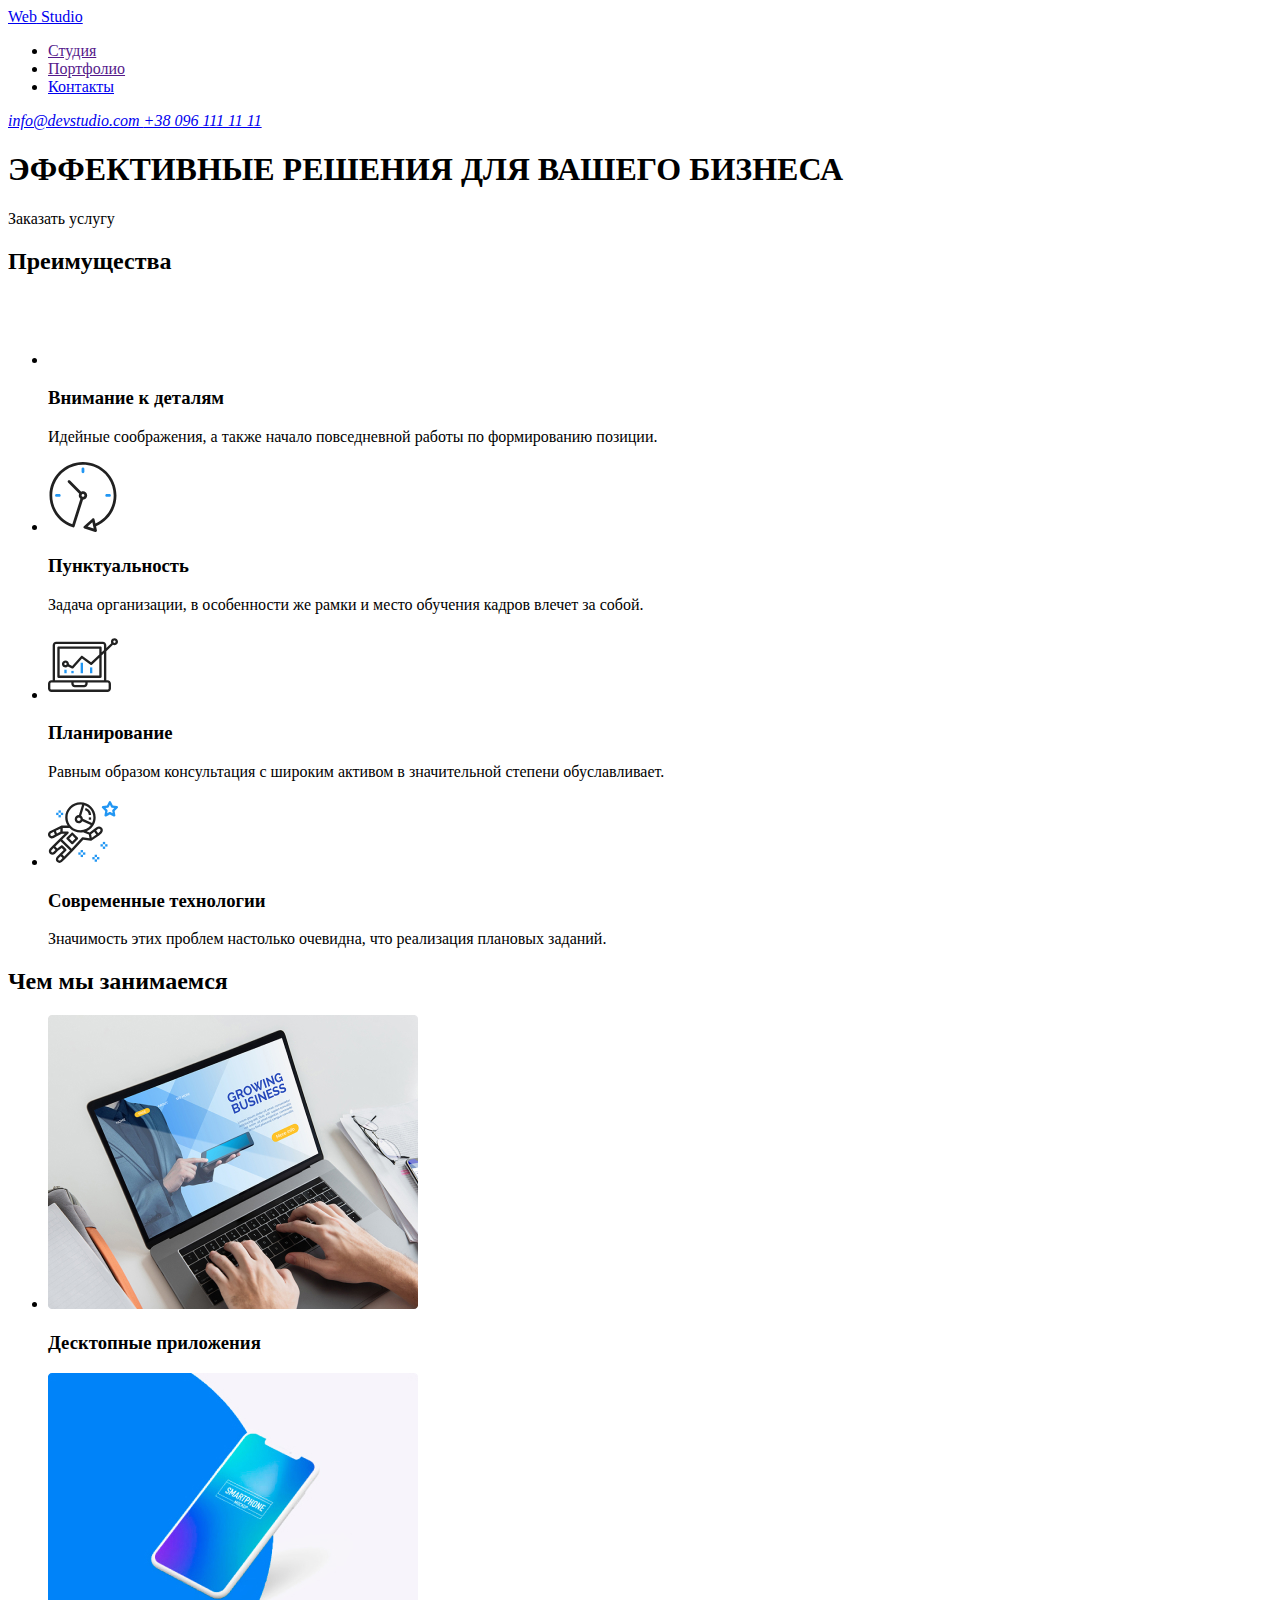
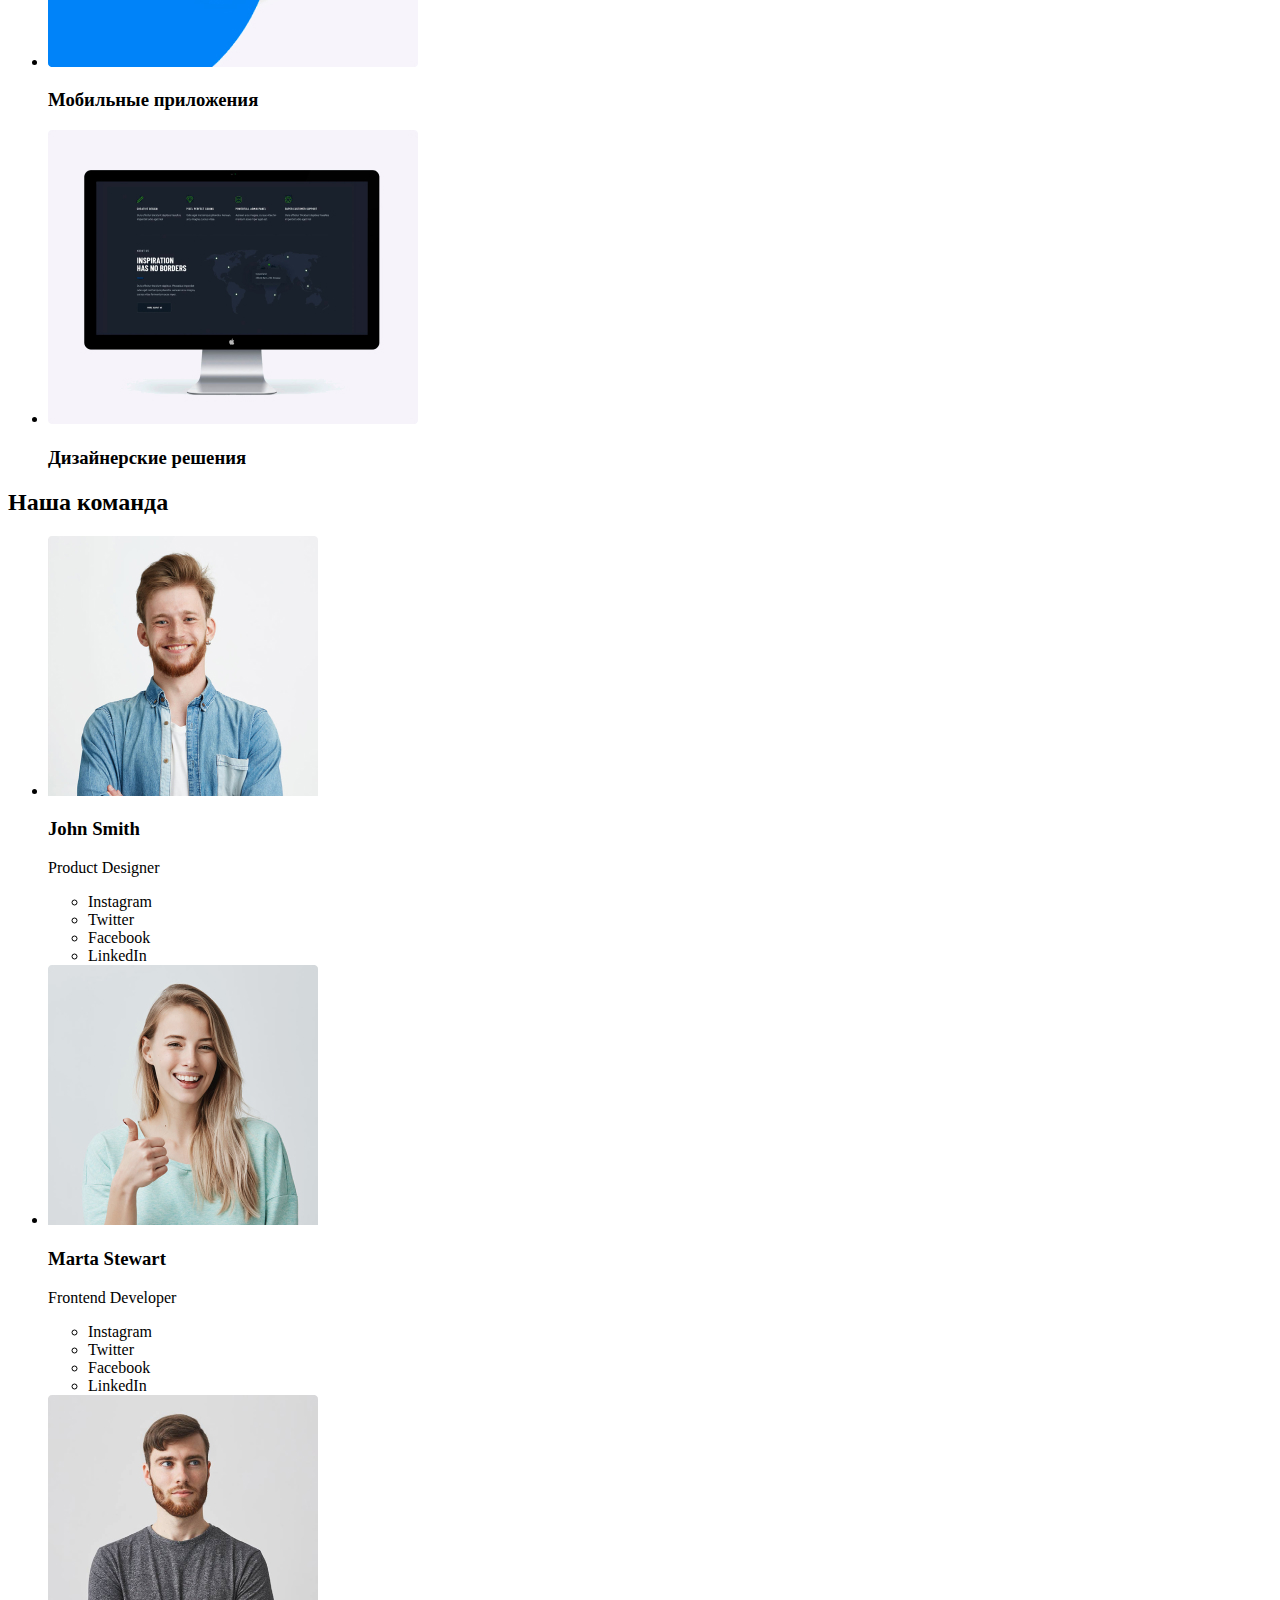
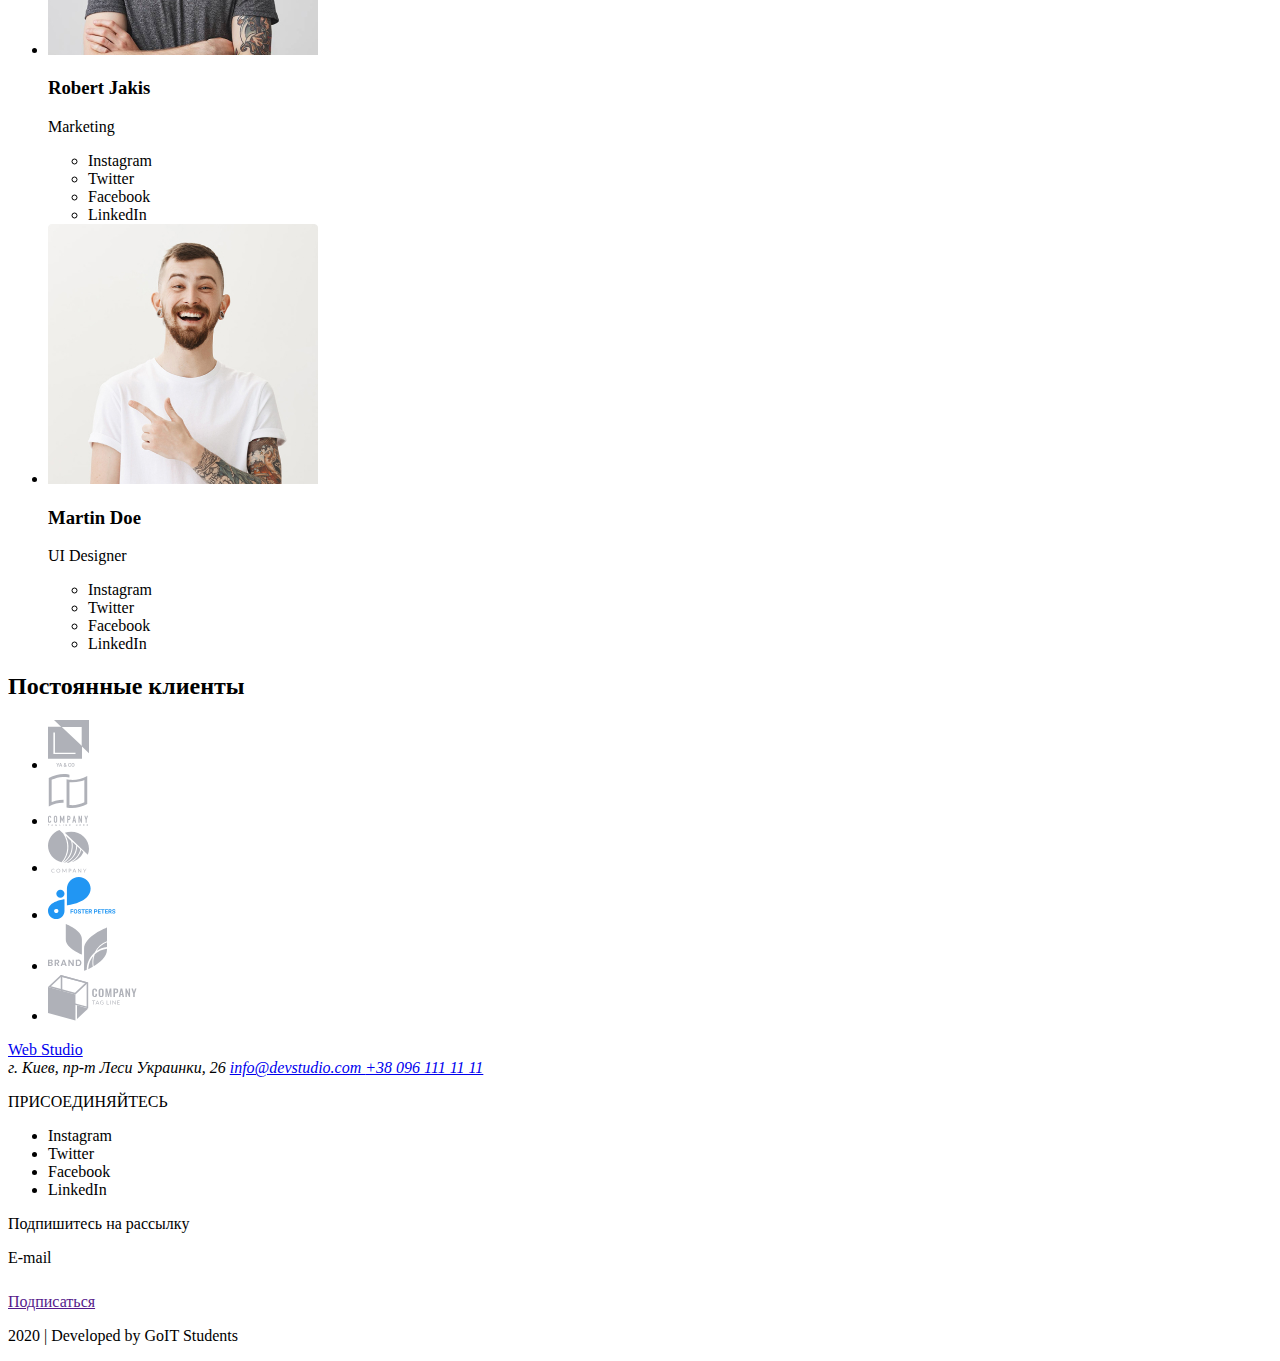
==== index.html @ 658be532 "Добавляет новый файл и main" ====
<!DOCTYPE html>
<html lang="ru">
  <head>
    <meta charset="UTF-8" />
    <meta name="viewport" content="width=device-width, initial-scale=1.0" />
    <title>Document</title>
  </head>
  <body>
    <!--Шапка сайта-->
    <header>
      <nav>
        <a href="./index.html"><span>Web</span> Studio </a>
        <ul>
          <li><a href="">Студия</a></li>
          <li><a href="">Портфолио</a></li>
          <li><a href="./portfolio.html">Контакты</a></li>
        </ul>
        <address>
          <a href="mailto:info@devstudio.com">info@devstudio.com </a>
          <a href="tel:+380961111111">+38 096 111 11 11 </a>
        </address>
      </nav>
    </header>
    <main>
       <!--Герой-->
    <section>
      <h1>ЭФФЕКТИВНЫЕ РЕШЕНИЯ ДЛЯ ВАШЕГО БИЗНЕСА</h1>
      <p>Заказать услугу</p>
    </section>
    <!--Преимущества-->
    <section>
      <!--Скрытый заголовок-->
      <h2>Преимущества</h2>
      <ul>
        <li>
          <img src="./images/antenna.svg" alt="Антенна" />
          <h3>Внимание к деталям</h3>
          <p>
            Идейные соображения, а также начало повседневной работы по
            формированию позиции.
          </p>
        </li>
        <li>
          <img src="./images/clock.svg" alt="Часы" />
          <h3>Пунктуальность</h3>
          <p>
            Задача организации, в особенности же рамки и место обучения кадров
            влечет за собой.
          </p>
        </li>
        <li>
          <img src="./images/diagram.svg" alt="Диаграмма" />
          <h3>Планирование</h3>
          <p>
            Равным образом консультация с широким активом в значительной степени
            обуславливает.
          </p>
        </li>
        <li>
          <img src="./images/astronaut.svg" alt="Астронавт" />
          <h3>Современные технологии</h3>
          <p>
            Значимость этих проблем настолько очевидна, что реализация плановых
            заданий.
          </p>
        </li>
      </ul>
    </section>
    <!--Чем мы занимаемся?-->
    <section>
      <h2>Чем мы занимаемся</h2>
      <ul>
        <li>
          <img src="./images/desktop.jpg" width="370" alt="Ноутбук" />
          <h3>Десктопные приложения</h3>
        </li>
        <li>
          <img src="./images/mobile.jpg" width="370" alt="Смартфон" />
          <h3>Мобильные приложения</h3>
        </li>
        <li>
          <img src="./images/design.jpg" width="370" alt="Дизайн" />
          <h3>Дизайнерские решения</h3>
        </li>
      </ul>
    </section>
    <!--Команда-->
    <section>
      <h2>Наша команда</h2>
      <ul>
        <li>
          <img src="./images/john.jpg" width="270" alt="Фото Джона Смитта" />
          <h3>John Smith</h3>
          <p>Product Designer</p>
          <ul>
            <li><a href="" aria-label="Ссылка на Facebook"></a>Instagram</li>
            <li><a href="" aria-label="Ссылка на Twitter"></a>Twitter</li>
            <li><a href="" aria-label="Ссылка на Facebook"></a>Facebook</li>
            <li><a href="" aria-label="Ссылка на LinkedIn"></a>LinkedIn</li>
          </ul>
        </li>
        <li>
          <img src="./images/marta.jpg" width="270" alt="Фото Марты Стюарт" />
          <h3>Marta Stewart</h3>
          <p>Frontend Developer</p>
          <ul>
            <li><a href="" aria-label="Ссылка на Facebook"></a>Instagram</li>
            <li><a href="" aria-label="Ссылка на Twitter"></a>Twitter</li>
            <li><a href="" aria-label="Ссылка на Facebook"></a>Facebook</li>
            <li><a href="" aria-label="Ссылка на LinkedIn"></a>LinkedIn</li>
          </ul>
        </li>
        <li>
          <img
            src="./images/robert.jpg"
            width="270"
            alt="Фото Роберта Джекиса"
          />
          <h3>Robert Jakis</h3>
          <p>Marketing</p>
          <ul>
            <li><a href="" aria-label="Ссылка на Facebook"></a>Instagram</li>
            <li><a href="" aria-label="Ссылка на Twitter"></a>Twitter</li>
            <li><a href="" aria-label="Ссылка на Facebook"></a>Facebook</li>
            <li><a href="" aria-label="Ссылка на LinkedIn"></a>LinkedIn</li>
          </ul>
        </li>
        <li>
          <img src="./images/martin.jpg" width="270" alt="Фото Мартина Доэ" />
          <h3>Martin Doe</h3>
          <p>UI Designer</p>
          <ul>
            <li><a href="" aria-label="Ссылка на Facebook"></a>Instagram</li>
            <li><a href="" aria-label="Ссылка на Twitter"></a>Twitter</li>
            <li><a href="" aria-label="Ссылка на Facebook"></a>Facebook</li>
            <li><a href="" aria-label="Ссылка на LinkedIn"></a>LinkedIn</li>
          </ul>
        </li>
      </ul>
    </section>
    <!--Клиенты-->
    <section>
      <h2>Постоянные клиенты</h2>
      <ul>
        <li>
          <a href=""><img src="./images/logo-1.svg" alt="Лого-1" /></a>
        </li>
        <li>
          <a href=""><img src="./images/logo-2.svg" alt="Лого-2" /></a>
        </li>
        <li>
          <a href=""><img src="./images/logo-3.svg" alt="Лого-3" /></a>
        </li>
        <li>
          <a href=""><img src="./images/logo-4.svg" alt="Лого-4" /></a>
        </li>
        <li>
          <a href=""><img src="./images/logo-5.svg" alt="Лого-5" /></a>
        </li>
        <li>
          <a href=""><img src="./images/logo-6.svg" alt="Лого-6" /></a>
        </li>
      </ul>
    </section>
    </main>
    <!--Подвал-->
    <footer>
      <!--Адресс-->
      <div>
        <a href="./index.html"><span>Web</span> Studio </a>
        <address>
          г. Киев, пр-т Леси Украинки, 26
          <a href="mailto:info@devstudio.com">info@devstudio.com </a>
          <a href="tel:+380961111111">+38 096 111 11 11 </a>
        </address>
      </div>
      <!--Список ссылок-->
      <div>
        <p>ПРИСОЕДИНЯЙТЕСЬ</p>
        <ul>
          <li><a href="" aria-label="Ссылка на Facebook"></a>Instagram</li>
          <li><a href="" aria-label="Ссылка на Twitter"></a>Twitter</li>
          <li><a href="" aria-label="Ссылка на Facebook"></a>Facebook</li>
          <li><a href="" aria-label="Ссылка на LinkedIn"></a>LinkedIn</li>
        </ul>
      </div>
      <!--Подписка-->
      <div>
        <p>Подпишитесь на рассылку</p>
        <p>E-mail</p>
        <a href=""
          >Подписаться<img src="./images/icon-send.svg" alt="Иконка"
        /></a>
      </div>
      <p>2020 | Developed by GoIT Students</p>
    </footer>
  </body>
</html>
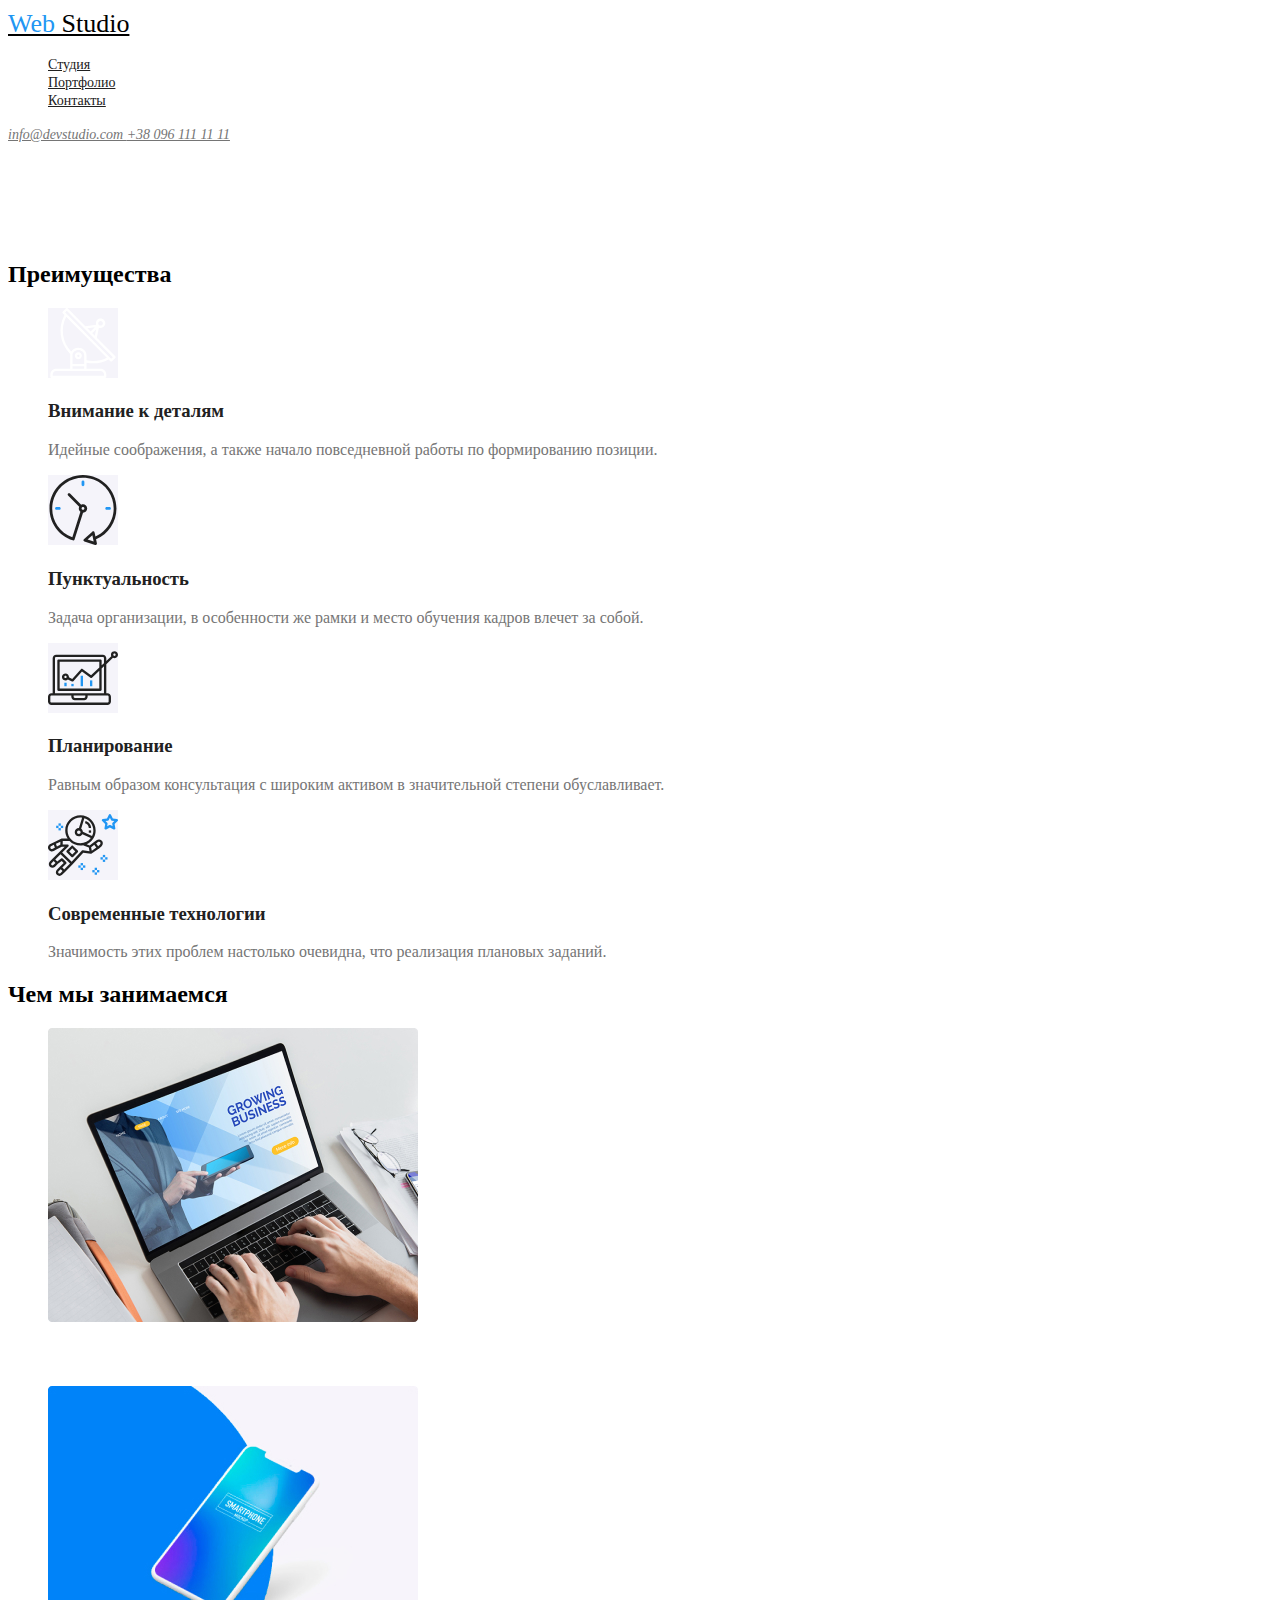
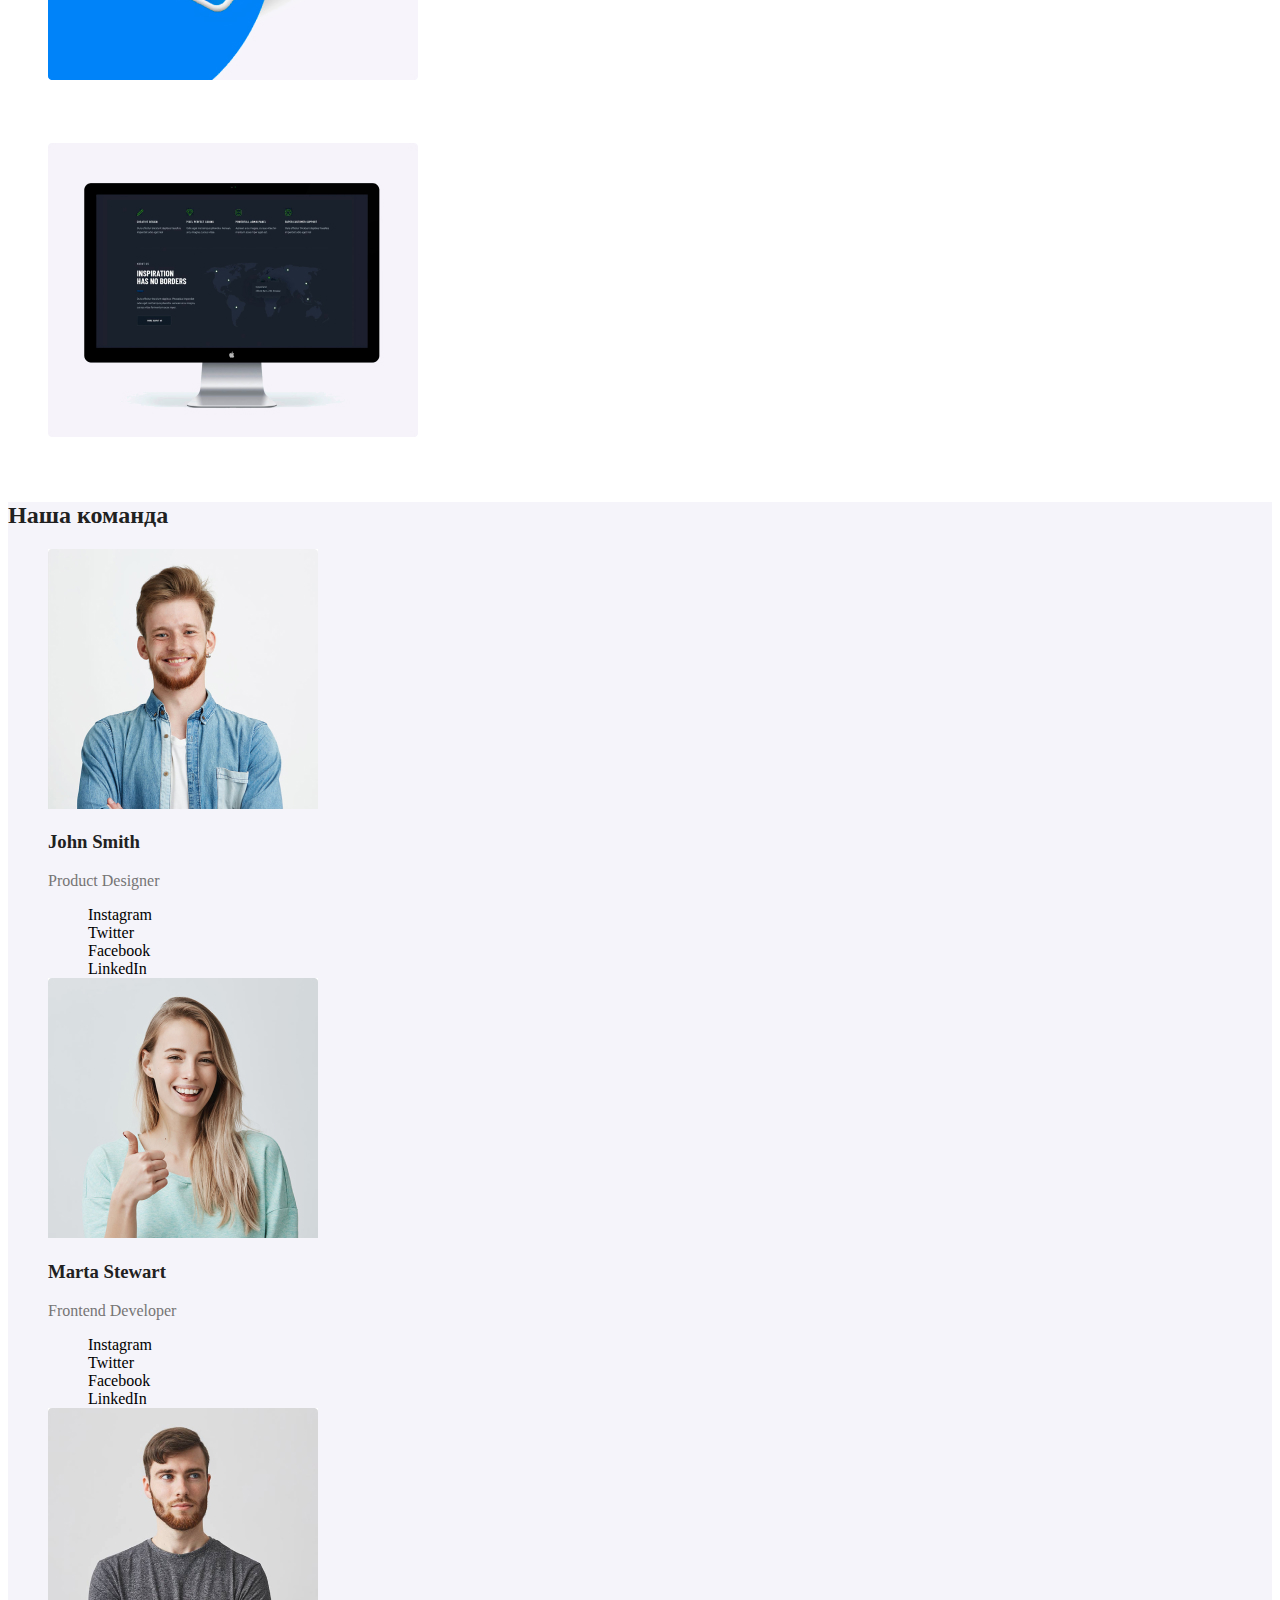
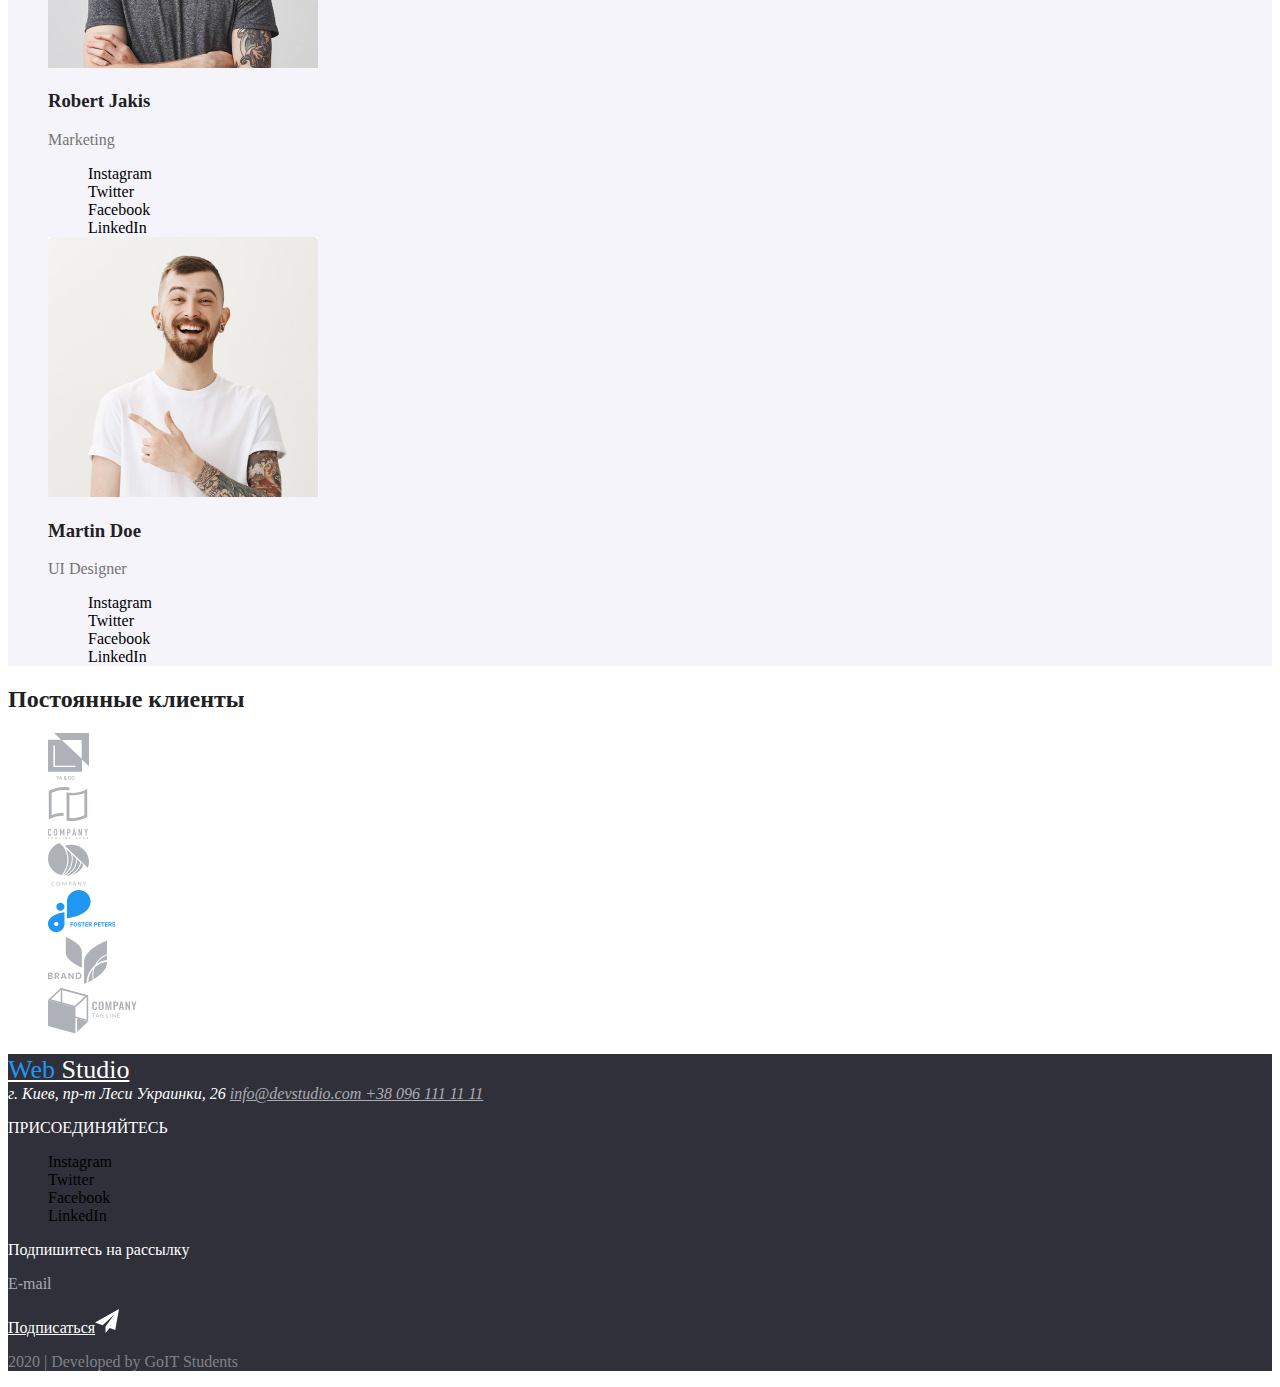
==== commit ff67ceea: "Добавляет оформление цвета на index.html" ====
--- a/index.html
+++ b/index.html
@@ -3,196 +3,247 @@
   <head>
     <meta charset="UTF-8" />
     <meta name="viewport" content="width=device-width, initial-scale=1.0" />
-    <title>Document</title>
+    <title>Web Studio</title>
+    <link rel="stylesheet" href="./css/styles.css" />
   </head>
   <body>
     <!--Шапка сайта-->
     <header>
-      <nav>
-        <a href="./index.html"><span>Web</span> Studio </a>
-        <ul>
+      <nav class="nav">
+        <a class="logo" href="./index.html"><span>Web</span> Studio </a>
+        <ul class="nav-list link">
           <li><a href="">Студия</a></li>
-          <li><a href="">Портфолио</a></li>
-          <li><a href="./portfolio.html">Контакты</a></li>
-        </ul>
-        <address>
+          <li><a href="./portfolio.html">Портфолио</a></li>
+          <li><a href="">Контакты</a></li>
+        </ul>
+        <address class="nav-adr link">
           <a href="mailto:info@devstudio.com">info@devstudio.com </a>
           <a href="tel:+380961111111">+38 096 111 11 11 </a>
         </address>
       </nav>
     </header>
     <main>
-       <!--Герой-->
-    <section>
-      <h1>ЭФФЕКТИВНЫЕ РЕШЕНИЯ ДЛЯ ВАШЕГО БИЗНЕСА</h1>
-      <p>Заказать услугу</p>
-    </section>
-    <!--Преимущества-->
-    <section>
-      <!--Скрытый заголовок-->
-      <h2>Преимущества</h2>
-      <ul>
-        <li>
-          <img src="./images/antenna.svg" alt="Антенна" />
-          <h3>Внимание к деталям</h3>
-          <p>
-            Идейные соображения, а также начало повседневной работы по
-            формированию позиции.
-          </p>
-        </li>
-        <li>
-          <img src="./images/clock.svg" alt="Часы" />
-          <h3>Пунктуальность</h3>
-          <p>
-            Задача организации, в особенности же рамки и место обучения кадров
-            влечет за собой.
-          </p>
-        </li>
-        <li>
-          <img src="./images/diagram.svg" alt="Диаграмма" />
-          <h3>Планирование</h3>
-          <p>
-            Равным образом консультация с широким активом в значительной степени
-            обуславливает.
-          </p>
-        </li>
-        <li>
-          <img src="./images/astronaut.svg" alt="Астронавт" />
-          <h3>Современные технологии</h3>
-          <p>
-            Значимость этих проблем настолько очевидна, что реализация плановых
-            заданий.
-          </p>
-        </li>
-      </ul>
-    </section>
-    <!--Чем мы занимаемся?-->
-    <section>
-      <h2>Чем мы занимаемся</h2>
-      <ul>
-        <li>
-          <img src="./images/desktop.jpg" width="370" alt="Ноутбук" />
-          <h3>Десктопные приложения</h3>
-        </li>
-        <li>
-          <img src="./images/mobile.jpg" width="370" alt="Смартфон" />
-          <h3>Мобильные приложения</h3>
-        </li>
-        <li>
-          <img src="./images/design.jpg" width="370" alt="Дизайн" />
-          <h3>Дизайнерские решения</h3>
-        </li>
-      </ul>
-    </section>
-    <!--Команда-->
-    <section>
-      <h2>Наша команда</h2>
-      <ul>
-        <li>
-          <img src="./images/john.jpg" width="270" alt="Фото Джона Смитта" />
-          <h3>John Smith</h3>
-          <p>Product Designer</p>
-          <ul>
-            <li><a href="" aria-label="Ссылка на Facebook"></a>Instagram</li>
-            <li><a href="" aria-label="Ссылка на Twitter"></a>Twitter</li>
-            <li><a href="" aria-label="Ссылка на Facebook"></a>Facebook</li>
-            <li><a href="" aria-label="Ссылка на LinkedIn"></a>LinkedIn</li>
-          </ul>
-        </li>
-        <li>
-          <img src="./images/marta.jpg" width="270" alt="Фото Марты Стюарт" />
-          <h3>Marta Stewart</h3>
-          <p>Frontend Developer</p>
-          <ul>
-            <li><a href="" aria-label="Ссылка на Facebook"></a>Instagram</li>
-            <li><a href="" aria-label="Ссылка на Twitter"></a>Twitter</li>
-            <li><a href="" aria-label="Ссылка на Facebook"></a>Facebook</li>
-            <li><a href="" aria-label="Ссылка на LinkedIn"></a>LinkedIn</li>
-          </ul>
-        </li>
-        <li>
-          <img
-            src="./images/robert.jpg"
-            width="270"
-            alt="Фото Роберта Джекиса"
-          />
-          <h3>Robert Jakis</h3>
-          <p>Marketing</p>
-          <ul>
-            <li><a href="" aria-label="Ссылка на Facebook"></a>Instagram</li>
-            <li><a href="" aria-label="Ссылка на Twitter"></a>Twitter</li>
-            <li><a href="" aria-label="Ссылка на Facebook"></a>Facebook</li>
-            <li><a href="" aria-label="Ссылка на LinkedIn"></a>LinkedIn</li>
-          </ul>
-        </li>
-        <li>
-          <img src="./images/martin.jpg" width="270" alt="Фото Мартина Доэ" />
-          <h3>Martin Doe</h3>
-          <p>UI Designer</p>
-          <ul>
-            <li><a href="" aria-label="Ссылка на Facebook"></a>Instagram</li>
-            <li><a href="" aria-label="Ссылка на Twitter"></a>Twitter</li>
-            <li><a href="" aria-label="Ссылка на Facebook"></a>Facebook</li>
-            <li><a href="" aria-label="Ссылка на LinkedIn"></a>LinkedIn</li>
-          </ul>
-        </li>
-      </ul>
-    </section>
-    <!--Клиенты-->
-    <section>
-      <h2>Постоянные клиенты</h2>
-      <ul>
-        <li>
-          <a href=""><img src="./images/logo-1.svg" alt="Лого-1" /></a>
-        </li>
-        <li>
-          <a href=""><img src="./images/logo-2.svg" alt="Лого-2" /></a>
-        </li>
-        <li>
-          <a href=""><img src="./images/logo-3.svg" alt="Лого-3" /></a>
-        </li>
-        <li>
-          <a href=""><img src="./images/logo-4.svg" alt="Лого-4" /></a>
-        </li>
-        <li>
-          <a href=""><img src="./images/logo-5.svg" alt="Лого-5" /></a>
-        </li>
-        <li>
-          <a href=""><img src="./images/logo-6.svg" alt="Лого-6" /></a>
-        </li>
-      </ul>
-    </section>
+      <!--Герой-->
+      <section class="hero">
+        <h1>ЭФФЕКТИВНЫЕ РЕШЕНИЯ ДЛЯ ВАШЕГО БИЗНЕСА</h1>
+        <p>Заказать услугу</p>
+      </section>
+      <!--Преимущества-->
+      <section class="section">
+        <!--Скрытый заголовок-->
+        <h2 class="section-name-off">Преимущества</h2>
+        <ul class="section-list">
+          <li>
+            <img class="section-img" src="./images/antenna.svg" alt="Антенна" />
+            <h3 class="section-title">Внимание к деталям</h3>
+            <p class="section-text">
+              Идейные соображения, а также начало повседневной работы по
+              формированию позиции.
+            </p>
+          </li>
+          <li>
+            <img class="section-img" src="./images/clock.svg" alt="Часы" />
+            <h3 class="section-title">Пунктуальность</h3>
+            <p class="section-text">
+              Задача организации, в особенности же рамки и место обучения кадров
+              влечет за собой.
+            </p>
+          </li>
+          <li>
+            <img
+              class="section-img"
+              src="./images/diagram.svg"
+              alt="Диаграмма"
+            />
+            <h3 class="section-title">Планирование</h3>
+            <p class="section-text">
+              Равным образом консультация с широким активом в значительной
+              степени обуславливает.
+            </p>
+          </li>
+          <li>
+            <img
+              class="section-img"
+              src="./images/astronaut.svg"
+              alt="Астронавт"
+            />
+            <h3 class="section-title">Современные технологии</h3>
+            <p class="section-text">
+              Значимость этих проблем настолько очевидна, что реализация
+              плановых заданий.
+            </p>
+          </li>
+        </ul>
+      </section>
+      <!--Чем мы занимаемся?-->
+      <section>
+        <h2>Чем мы занимаемся</h2>
+        <ul>
+          <li>
+            <img src="./images/desktop.jpg" width="370" alt="Ноутбук" />
+            <h3 class="white-title">Десктопные приложения</h3>
+          </li>
+          <li>
+            <img src="./images/mobile.jpg" width="370" alt="Смартфон" />
+            <h3 class="white-title">Мобильные приложения</h3>
+          </li>
+          <li>
+            <img src="./images/design.jpg" width="370" alt="Дизайн" />
+            <h3 class="white-title">Дизайнерские решения</h3>
+          </li>
+        </ul>
+      </section>
+      <!--Команда-->
+      <section class="team">
+        <h2 class="section-title">Наша команда</h2>
+        <ul>
+          <li>
+            <img src="./images/john.jpg" width="270" alt="Фото Джона Смитта" />
+            <h3 class="section-title">John Smith</h3>
+            <p class="section-text">Product Designer</p>
+            <ul class="social-links">
+              <li class="soc-link">
+                <a href="" aria-label="Ссылка на Facebook"></a>Instagram
+              </li>
+              <li class="soc-link">
+                <a href="" aria-label="Ссылка на Twitter"></a>Twitter
+              </li>
+              <li class="soc-link">
+                <a href="" aria-label="Ссылка на Facebook"></a>Facebook
+              </li>
+              <li class="soc-link">
+                <a href="" aria-label="Ссылка на LinkedIn"></a>LinkedIn
+              </li>
+            </ul>
+          </li>
+          <li>
+            <img src="./images/marta.jpg" width="270" alt="Фото Марты Стюарт" />
+            <h3 class="section-title">Marta Stewart</h3>
+            <p class="section-text">Frontend Developer</p>
+            <ul class="social-links">
+              <li class="soc-link">
+                <a href="" aria-label="Ссылка на Facebook"></a>Instagram
+              </li>
+              <li class="soc-link">
+                <a href="" aria-label="Ссылка на Twitter"></a>Twitter
+              </li>
+              <li class="soc-link">
+                <a href="" aria-label="Ссылка на Facebook"></a>Facebook
+              </li>
+              <li class="soc-link">
+                <a href="" aria-label="Ссылка на LinkedIn"></a>LinkedIn
+              </li>
+            </ul>
+          </li>
+          <li>
+            <img
+              src="./images/robert.jpg"
+              width="270"
+              alt="Фото Роберта Джекиса"
+            />
+            <h3 class="section-title">Robert Jakis</h3>
+            <p class="section-text">Marketing</p>
+            <ul class="social-links">
+              <li class="soc-link">
+                <a href="" aria-label="Ссылка на Facebook"></a>Instagram
+              </li>
+              <li class="soc-link">
+                <a href="" aria-label="Ссылка на Twitter"></a>Twitter
+              </li>
+              <li class="soc-link">
+                <a href="" aria-label="Ссылка на Facebook"></a>Facebook
+              </li>
+              <li class="soc-link">
+                <a href="" aria-label="Ссылка на LinkedIn"></a>LinkedIn
+              </li>
+            </ul>
+          </li>
+          <li>
+            <img src="./images/martin.jpg" width="270" alt="Фото Мартина Доэ" />
+            <h3 class="section-title">Martin Doe</h3>
+            <p class="section-text">UI Designer</p>
+            <ul class="social-links">
+              <li class="soc-link">
+                <a href="" aria-label="Ссылка на Facebook"></a>Instagram
+              </li>
+              <li class="soc-link">
+                <a href="" aria-label="Ссылка на Twitter"></a>Twitter
+              </li>
+              <li class="soc-link">
+                <a href="" aria-label="Ссылка на Facebook"></a>Facebook
+              </li>
+              <li class="soc-link">
+                <a href="" aria-label="Ссылка на LinkedIn"></a>LinkedIn
+              </li>
+            </ul>
+          </li>
+        </ul>
+      </section>
+      <!--Клиенты-->
+      <section class="clients">
+        <h2 class="section-title">Постоянные клиенты</h2>
+        <ul class="clients-list">
+          <li>
+            <a href=""><img src="./images/logo-1.svg" alt="Лого-1" /></a>
+          </li>
+          <li>
+            <a href=""><img src="./images/logo-2.svg" alt="Лого-2" /></a>
+          </li>
+          <li>
+            <a href=""><img src="./images/logo-3.svg" alt="Лого-3" /></a>
+          </li>
+          <li>
+            <a href=""><img src="./images/logo-4.svg" alt="Лого-4" /></a>
+          </li>
+          <li>
+            <a href=""><img src="./images/logo-5.svg" alt="Лого-5" /></a>
+          </li>
+          <li>
+            <a href=""><img src="./images/logo-6.svg" alt="Лого-6" /></a>
+          </li>
+        </ul>
+      </section>
     </main>
     <!--Подвал-->
-    <footer>
+    <footer class="footer">
       <!--Адресс-->
       <div>
-        <a href="./index.html"><span>Web</span> Studio </a>
-        <address>
+        <a class="footer logo" href="./index.html"><span>Web</span> Studio </a>
+        <address class="address">
           г. Киев, пр-т Леси Украинки, 26
-          <a href="mailto:info@devstudio.com">info@devstudio.com </a>
-          <a href="tel:+380961111111">+38 096 111 11 11 </a>
+          <a class="adr-link" href="mailto:info@devstudio.com"
+            >info@devstudio.com
+          </a>
+          <a class="adr-link" href="tel:+380961111111">+38 096 111 11 11 </a>
         </address>
       </div>
       <!--Список ссылок-->
       <div>
-        <p>ПРИСОЕДИНЯЙТЕСЬ</p>
-        <ul>
-          <li><a href="" aria-label="Ссылка на Facebook"></a>Instagram</li>
-          <li><a href="" aria-label="Ссылка на Twitter"></a>Twitter</li>
-          <li><a href="" aria-label="Ссылка на Facebook"></a>Facebook</li>
-          <li><a href="" aria-label="Ссылка на LinkedIn"></a>LinkedIn</li>
+        <p class="white-title">ПРИСОЕДИНЯЙТЕСЬ</p>
+        <ul class="social-links">
+          <li class="soc-link">
+            <a href="" aria-label="Ссылка на Facebook"></a>Instagram
+          </li>
+          <li class="soc-link">
+            <a href="" aria-label="Ссылка на Twitter"></a>Twitter
+          </li>
+          <li class="soc-link">
+            <a href="" aria-label="Ссылка на Facebook"></a>Facebook
+          </li>
+          <li class="soc-link">
+            <a href="" aria-label="Ссылка на LinkedIn"></a>LinkedIn
+          </li>
         </ul>
       </div>
       <!--Подписка-->
       <div>
-        <p>Подпишитесь на рассылку</p>
-        <p>E-mail</p>
-        <a href=""
+        <p class="white-title">Подпишитесь на рассылку</p>
+        <p class="adr-link">E-mail</p>
+        <a class="white-title" href=""
           >Подписаться<img src="./images/icon-send.svg" alt="Иконка"
         /></a>
       </div>
-      <p>2020 | Developed by GoIT Students</p>
+      <p class="copy">2020 | Developed by GoIT Students</p>
     </footer>
   </body>
 </html>
--- a/css/styles.css
+++ b/css/styles.css
@@ -0,0 +1,72 @@
+/* цвет заголовков  #212121 */
+/* основной цвет текста #757575 */
+/* акцент #2196f3 */
+/* цвет фона #e5e5e5 */
+/* фон преимуществ и команды #f5f4fa */
+/* фон футера #2f303a */
+/* wdtn клиентских лого-иконок #AFB1B8 */
+
+ul {
+  list-style: none;
+}
+
+.logo {
+  font-size: 26px;
+  line-height: 31px;
+  color: #000000;
+}
+.logo span {
+  color: #2196f3;
+}
+
+.link a {
+  font-size: 14px;
+  line-height: 16px;
+  color: #212121;
+}
+
+.section-img,
+.team {
+  background-color: #f5f4fa;
+}
+
+.link a:hover,
+.link a:focus,
+.adr-link:focus,
+.section-item:hover,
+.section-item:focus,
+.soc-link:hover,
+.soc-link:focus,
+.clients a:hover,
+.clients a:focus {
+  color: #2196f3;
+}
+
+.nav-adr a,
+.section-text {
+  color: #757575;
+}
+
+.nav,
+.hero,
+.white-title,
+.address,
+.footer .logo {
+  color: #ffffff;
+}
+
+.section-title {
+  color: #212121;
+}
+
+.adr-link {
+  color: rgba(255, 255, 255, 0.6);
+}
+
+.footer {
+  background-color: #2f303a;
+}
+
+.copy {
+  color: rgba(255, 255, 255, 0.4);
+}
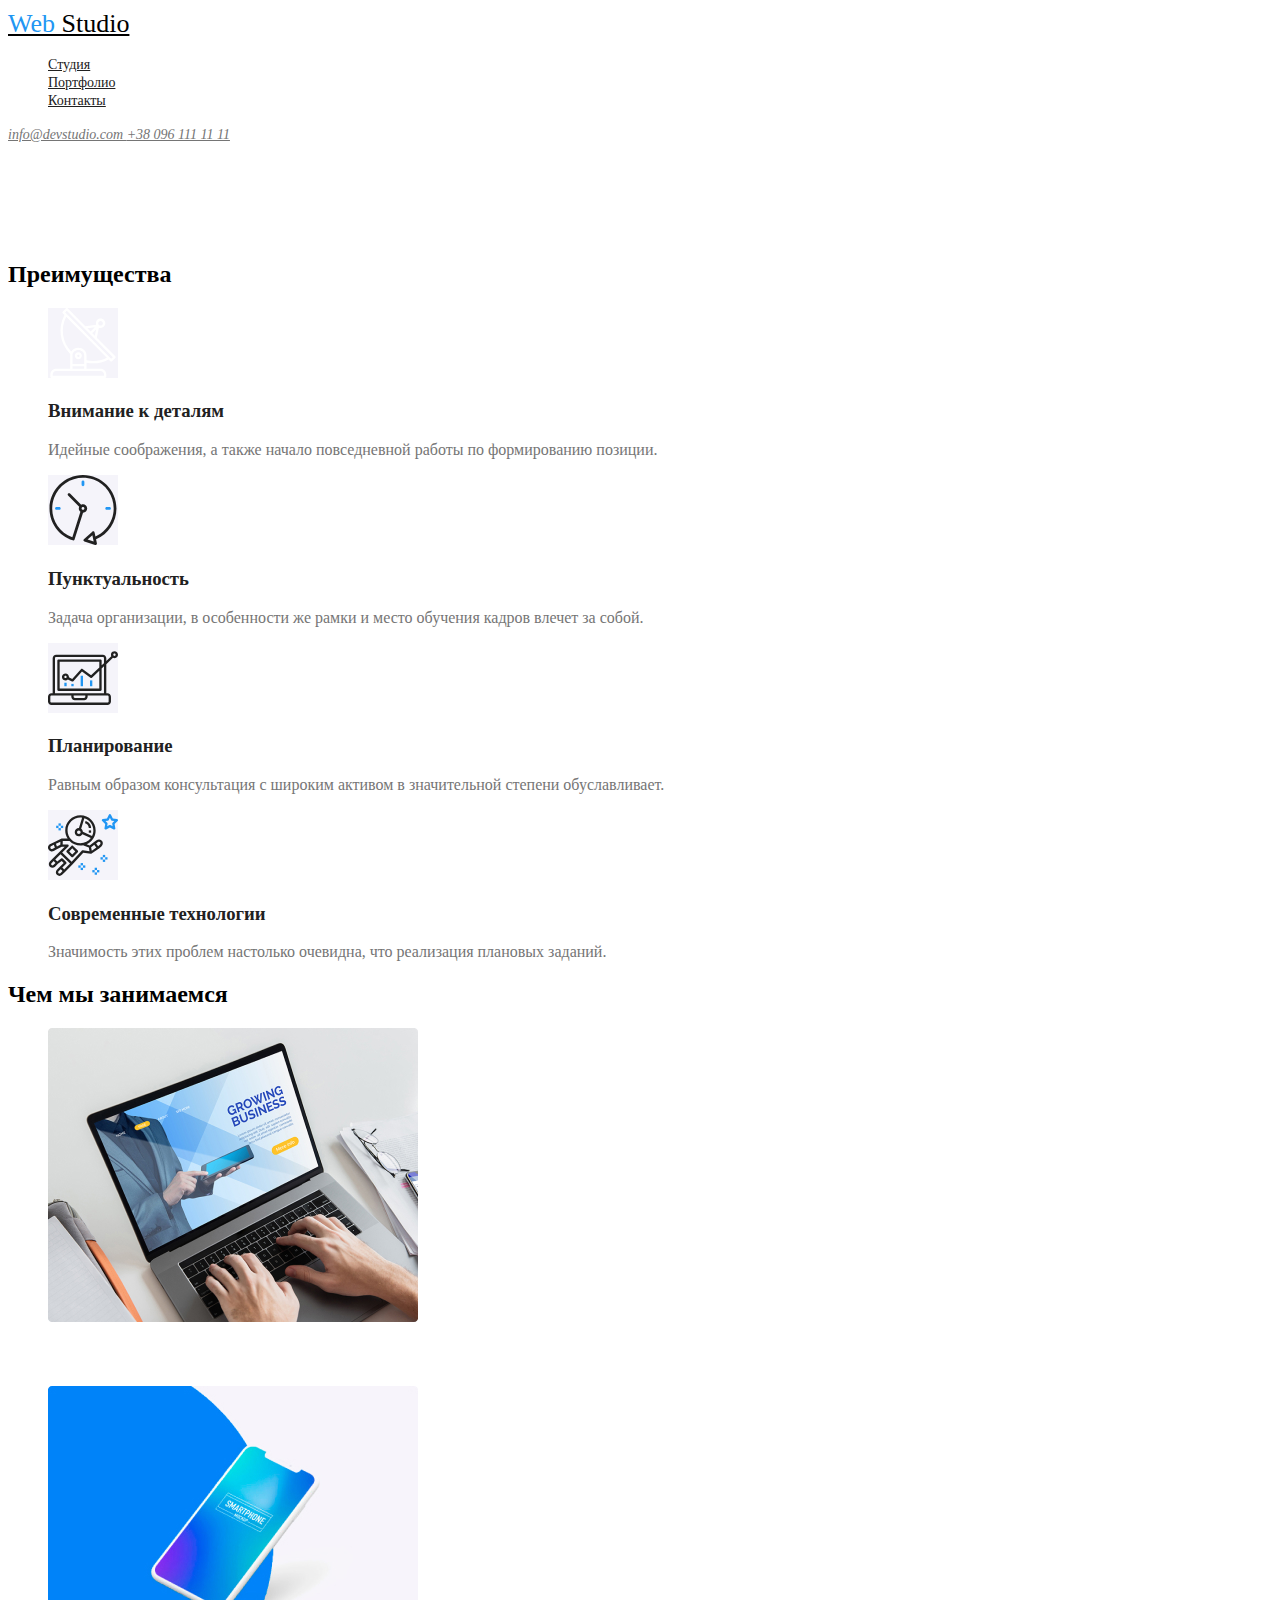
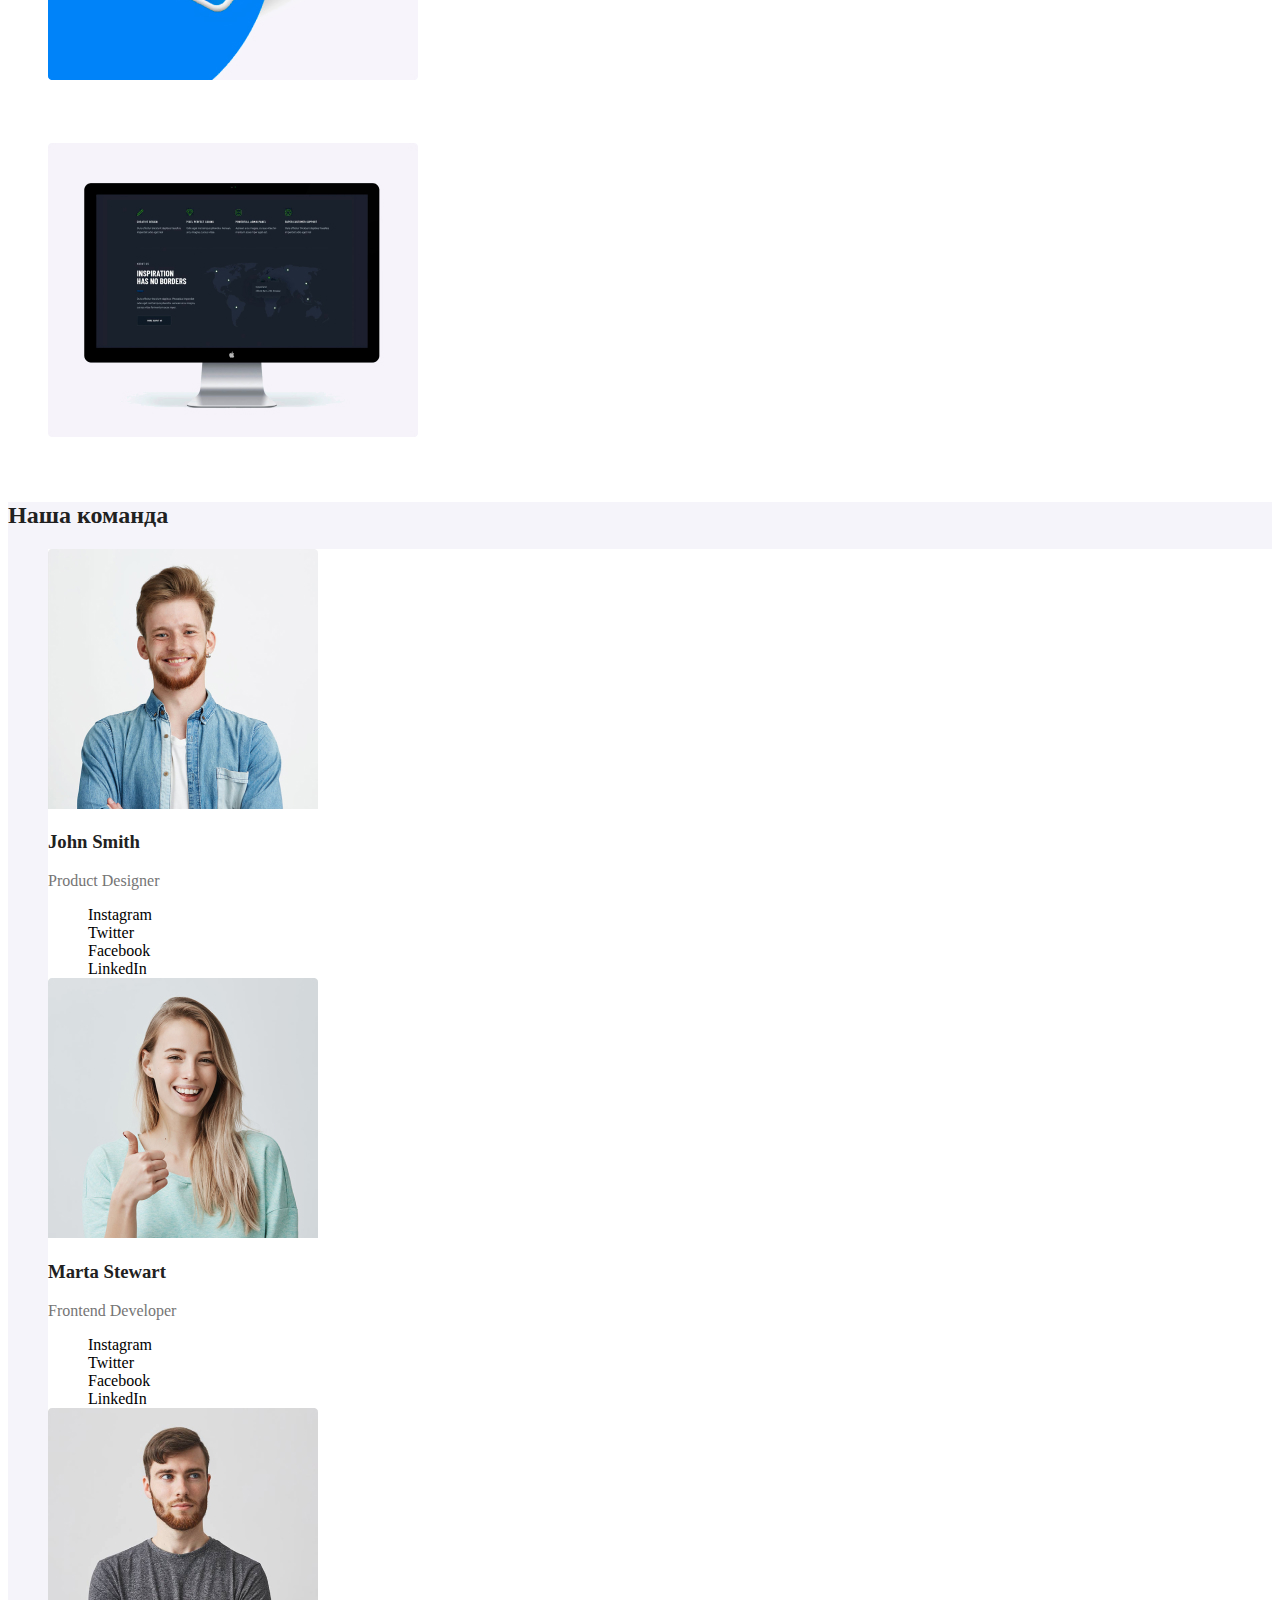
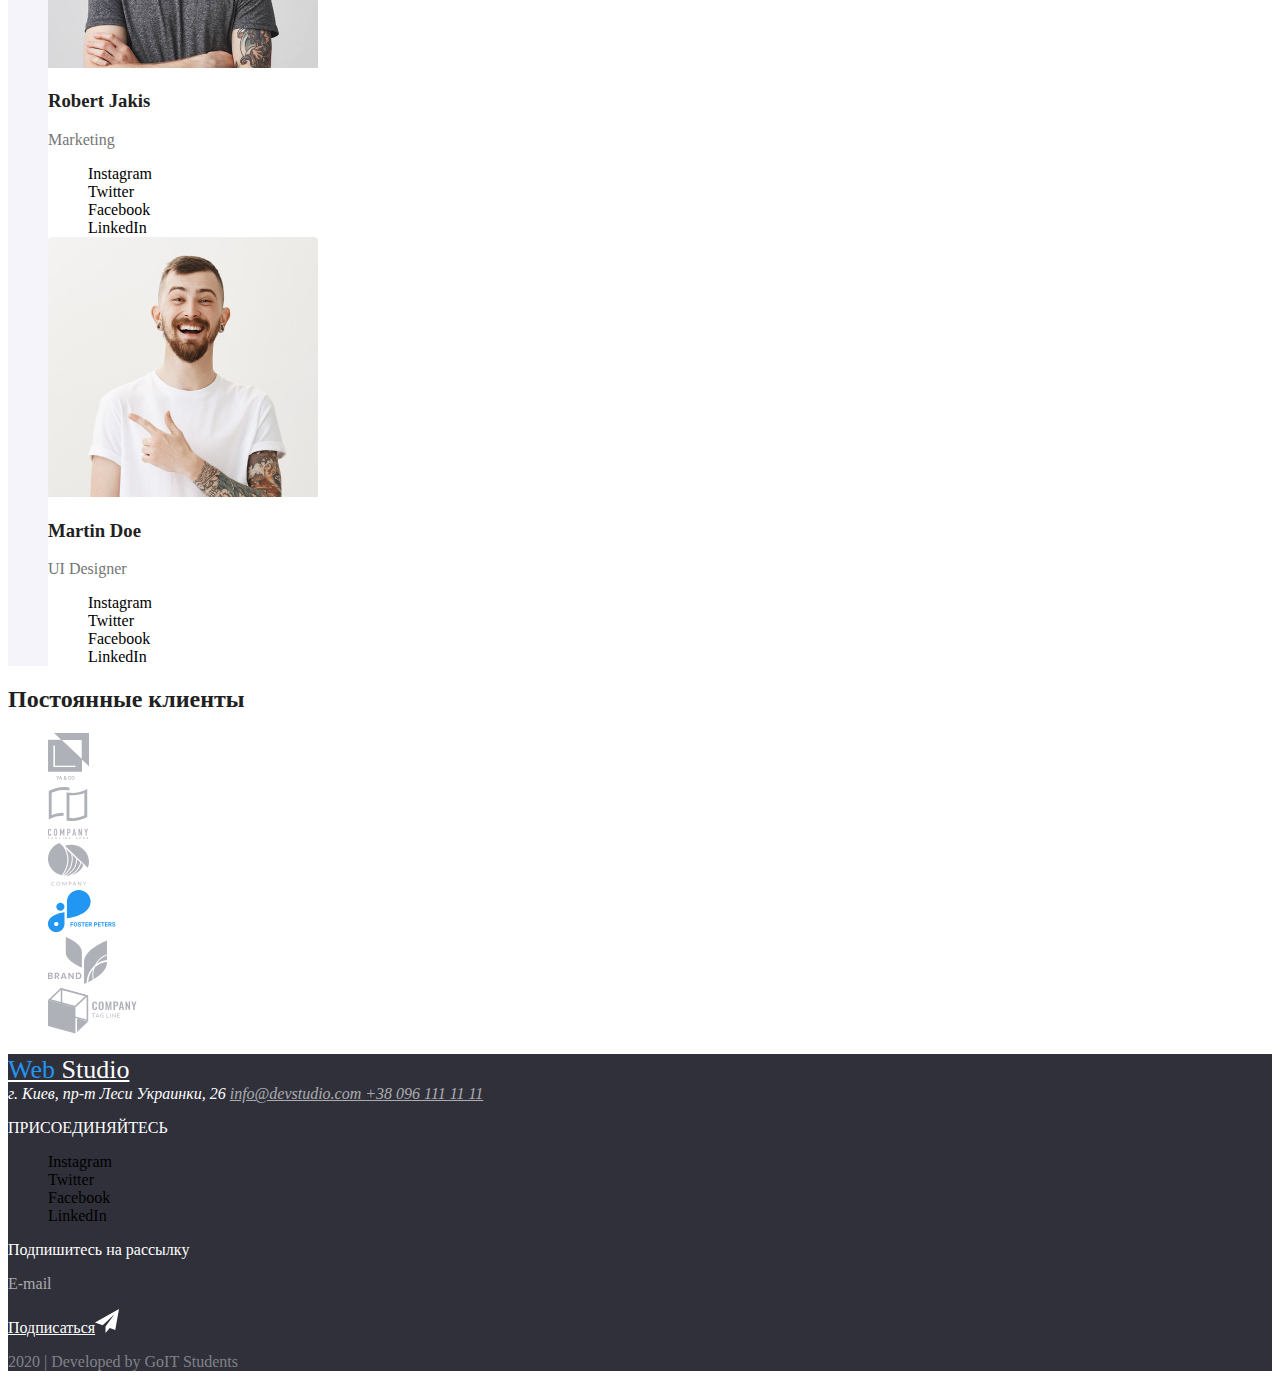
==== commit 4fa11938: "Добавляет цветовую разметку Студии" ====
--- a/index.html
+++ b/index.html
@@ -8,11 +8,11 @@
   </head>
   <body>
     <!--Шапка сайта-->
-    <header>
+    <header class="header">
       <nav class="nav">
         <a class="logo" href="./index.html"><span>Web</span> Studio </a>
         <ul class="nav-list link">
-          <li><a href="">Студия</a></li>
+          <li><a href="./index.html">Студия</a></li>
           <li><a href="./portfolio.html">Портфолио</a></li>
           <li><a href="">Контакты</a></li>
         </ul>
@@ -22,7 +22,7 @@
         </address>
       </nav>
     </header>
-    <main>
+    <main class="main">
       <!--Герой-->
       <section class="hero">
         <h1>ЭФФЕКТИВНЫЕ РЕШЕНИЯ ДЛЯ ВАШЕГО БИЗНЕСА</h1>
@@ -31,7 +31,7 @@
       <!--Преимущества-->
       <section class="section">
         <!--Скрытый заголовок-->
-        <h2 class="section-name-off">Преимущества</h2>
+        <h2 class="section-name">Преимущества</h2>
         <ul class="section-list">
           <li>
             <img class="section-img" src="./images/antenna.svg" alt="Антенна" />
@@ -76,7 +76,7 @@
         </ul>
       </section>
       <!--Чем мы занимаемся?-->
-      <section>
+      <section class="section">
         <h2>Чем мы занимаемся</h2>
         <ul>
           <li>
@@ -97,7 +97,7 @@
       <section class="team">
         <h2 class="section-title">Наша команда</h2>
         <ul>
-          <li>
+          <li class="team-card">
             <img src="./images/john.jpg" width="270" alt="Фото Джона Смитта" />
             <h3 class="section-title">John Smith</h3>
             <p class="section-text">Product Designer</p>
@@ -116,7 +116,7 @@
               </li>
             </ul>
           </li>
-          <li>
+          <li class="team-card">
             <img src="./images/marta.jpg" width="270" alt="Фото Марты Стюарт" />
             <h3 class="section-title">Marta Stewart</h3>
             <p class="section-text">Frontend Developer</p>
@@ -135,7 +135,7 @@
               </li>
             </ul>
           </li>
-          <li>
+          <li class="team-card">
             <img
               src="./images/robert.jpg"
               width="270"
@@ -158,7 +158,7 @@
               </li>
             </ul>
           </li>
-          <li>
+          <li class="team-card">
             <img src="./images/martin.jpg" width="270" alt="Фото Мартина Доэ" />
             <h3 class="section-title">Martin Doe</h3>
             <p class="section-text">UI Designer</p>
--- a/css/styles.css
+++ b/css/styles.css
@@ -4,7 +4,7 @@
 /* цвет фона #e5e5e5 */
 /* фон преимуществ и команды #f5f4fa */
 /* фон футера #2f303a */
-/* wdtn клиентских лого-иконок #AFB1B8 */
+/* цвет клиентских лого-иконок #AFB1B8 */
 
 ul {
   list-style: none;
@@ -47,11 +47,14 @@
   color: #757575;
 }
 
-.nav,
+.team-card {
+  background-color: #ffffff;
+}
+
+.footer .logo,
 .hero,
 .white-title,
-.address,
-.footer .logo {
+.address {
   color: #ffffff;
 }
 
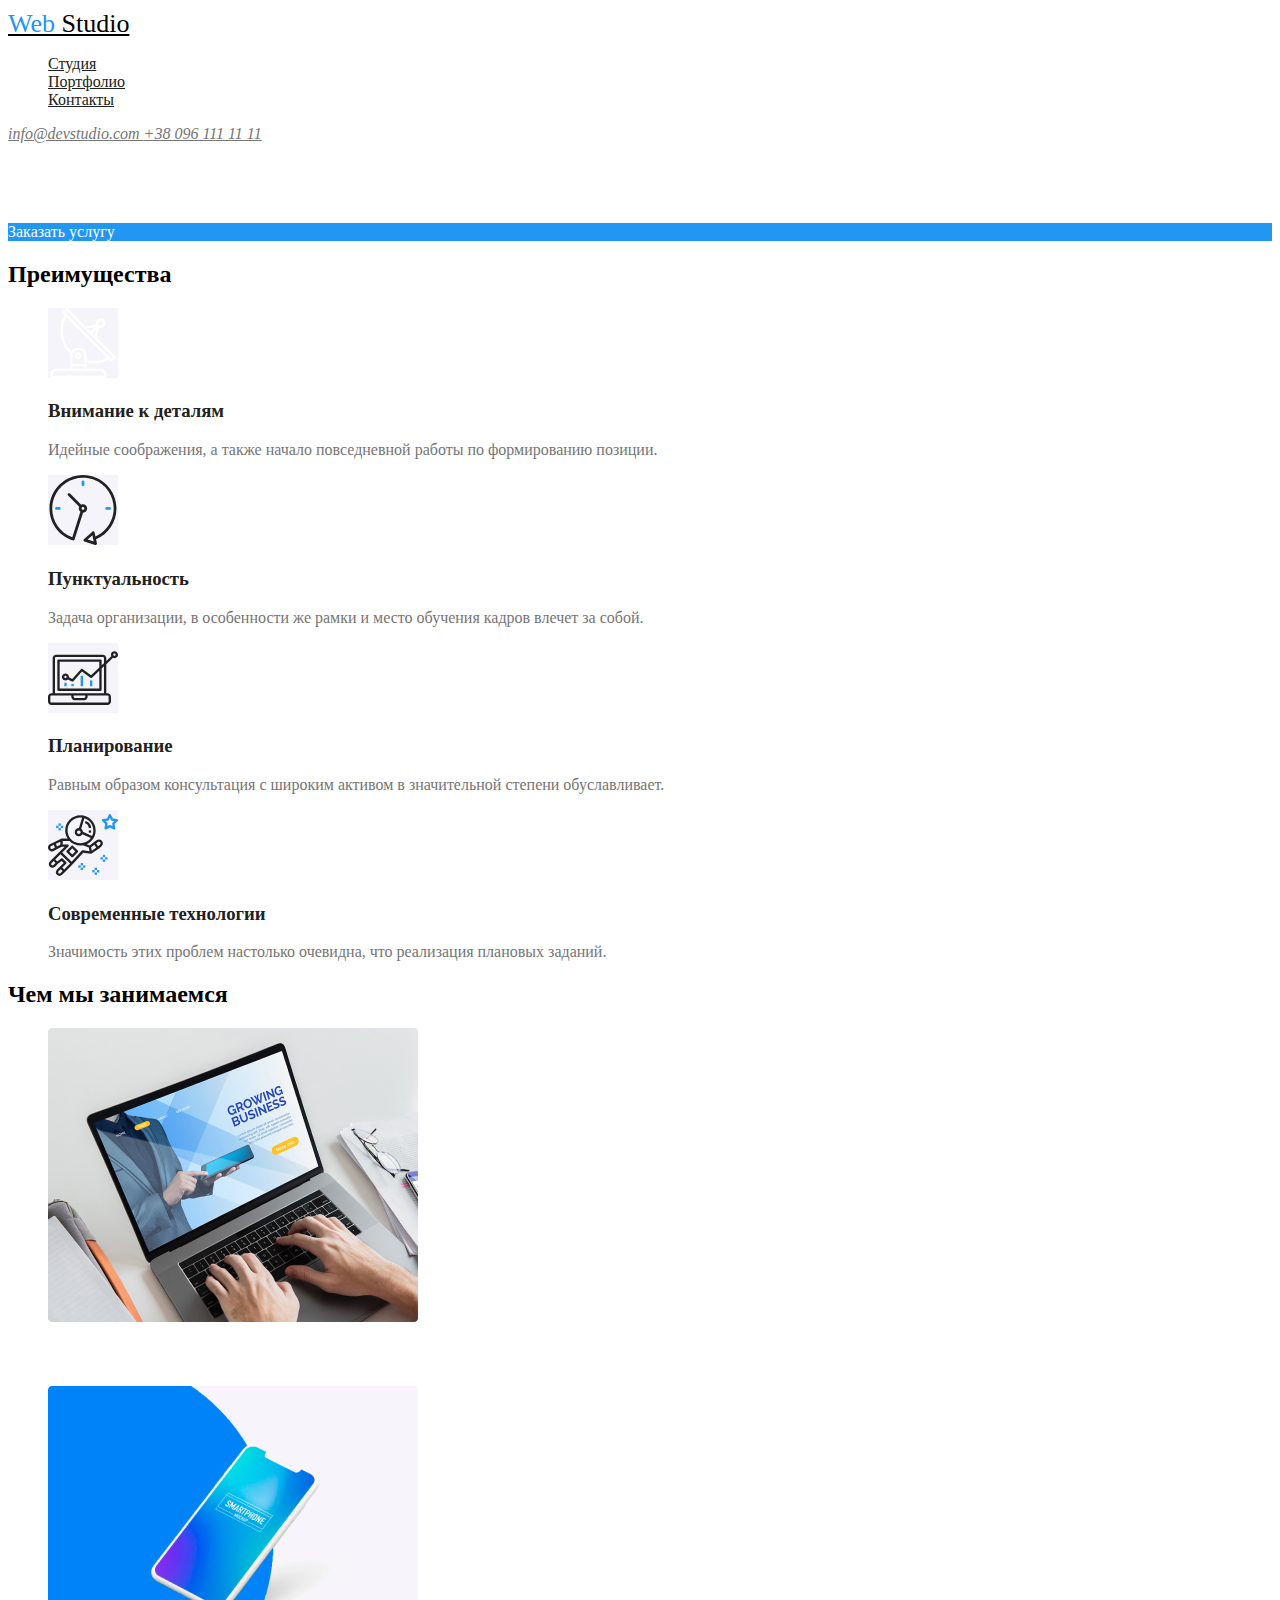
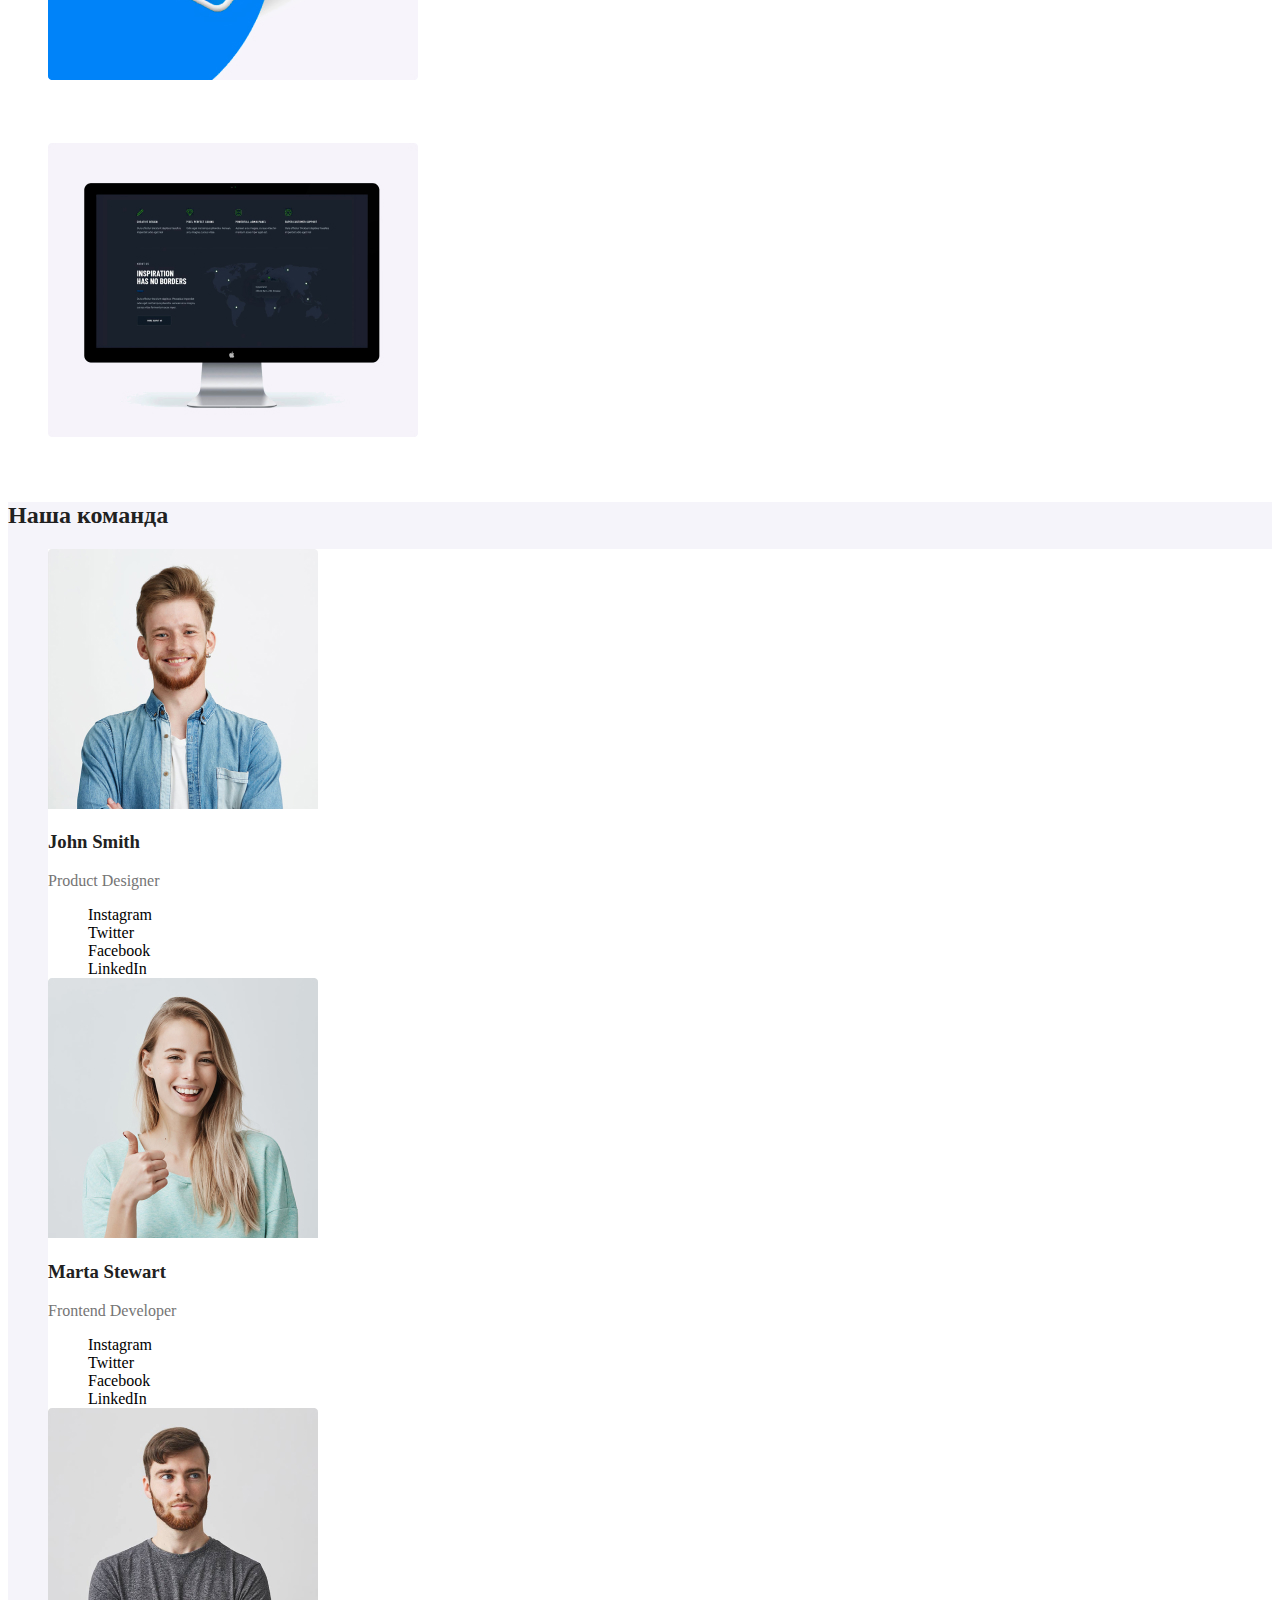
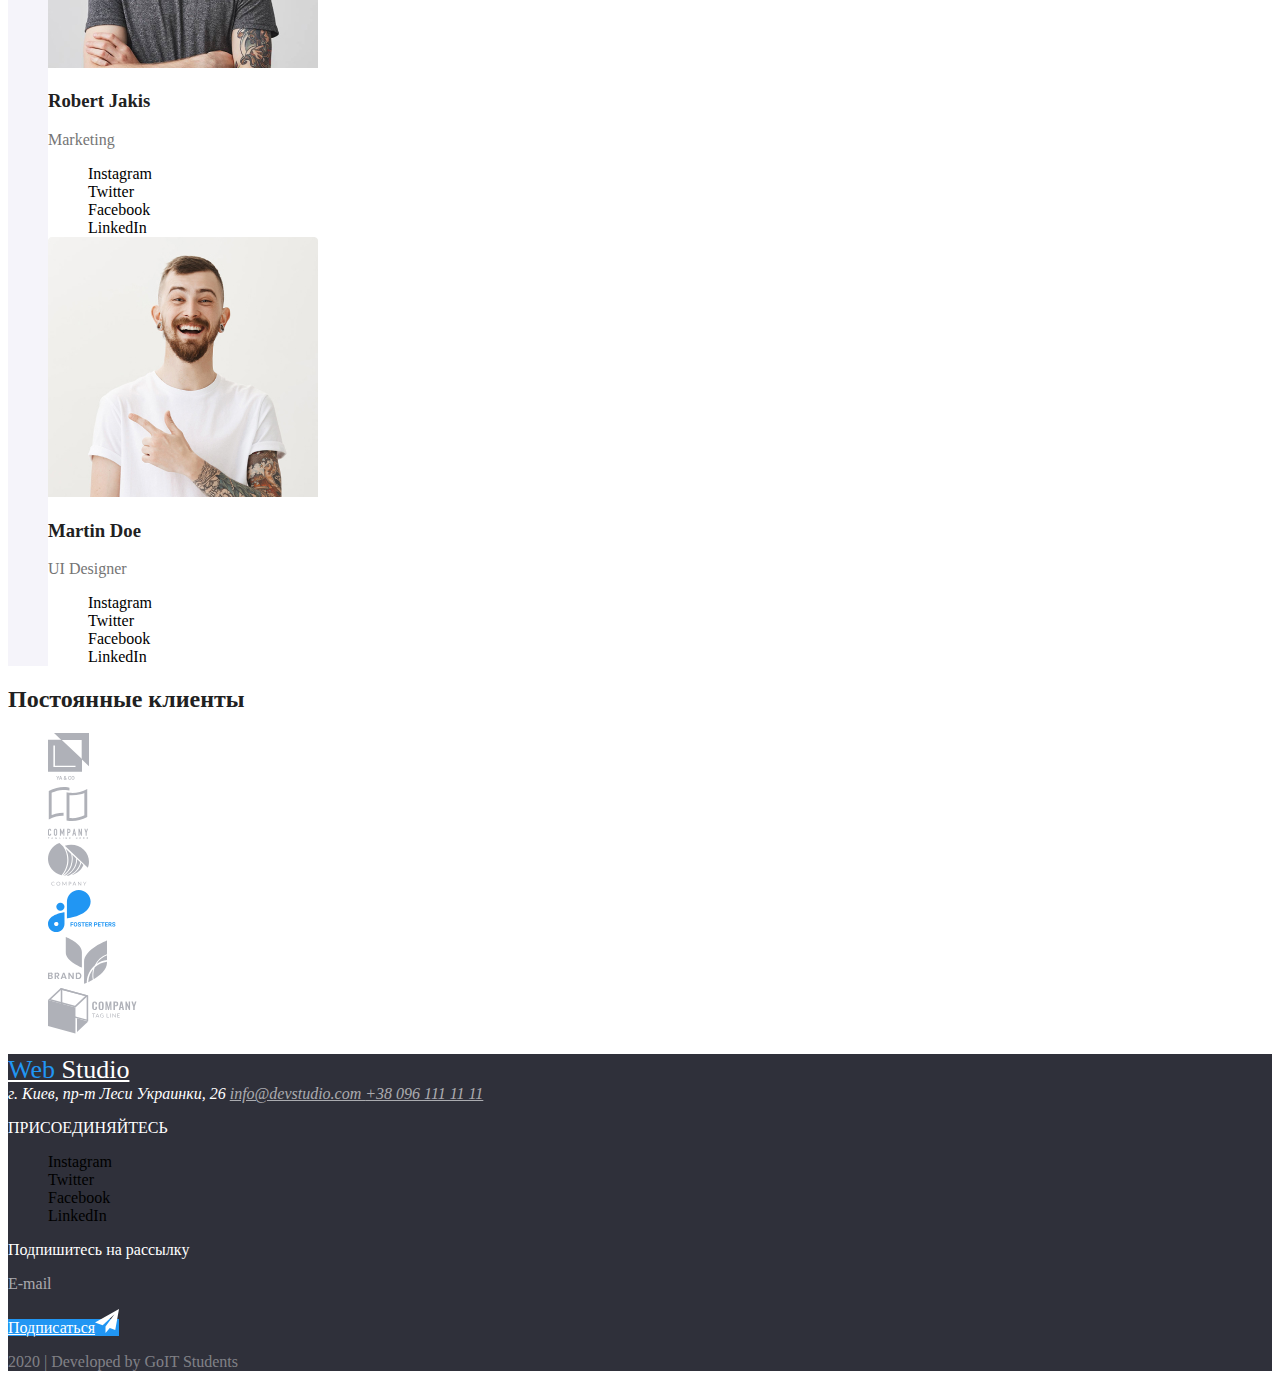
==== commit bba879bc: "Добавляет оформление button" ====
--- a/index.html
+++ b/index.html
@@ -26,7 +26,7 @@
       <!--Герой-->
       <section class="hero">
         <h1>ЭФФЕКТИВНЫЕ РЕШЕНИЯ ДЛЯ ВАШЕГО БИЗНЕСА</h1>
-        <p>Заказать услугу</p>
+        <p class="button">Заказать услугу</p>
       </section>
       <!--Преимущества-->
       <section class="section">
@@ -35,7 +35,7 @@
         <ul class="section-list">
           <li>
             <img class="section-img" src="./images/antenna.svg" alt="Антенна" />
-            <h3 class="section-title">Внимание к деталям</h3>
+            <h3 class="subtitle">Внимание к деталям</h3>
             <p class="section-text">
               Идейные соображения, а также начало повседневной работы по
               формированию позиции.
@@ -43,7 +43,7 @@
           </li>
           <li>
             <img class="section-img" src="./images/clock.svg" alt="Часы" />
-            <h3 class="section-title">Пунктуальность</h3>
+            <h3 class="subtitle">Пунктуальность</h3>
             <p class="section-text">
               Задача организации, в особенности же рамки и место обучения кадров
               влечет за собой.
@@ -55,7 +55,7 @@
               src="./images/diagram.svg"
               alt="Диаграмма"
             />
-            <h3 class="section-title">Планирование</h3>
+            <h3 class="subtitle">Планирование</h3>
             <p class="section-text">
               Равным образом консультация с широким активом в значительной
               степени обуславливает.
@@ -67,7 +67,7 @@
               src="./images/astronaut.svg"
               alt="Астронавт"
             />
-            <h3 class="section-title">Современные технологии</h3>
+            <h3 class="subtitle">Современные технологии</h3>
             <p class="section-text">
               Значимость этих проблем настолько очевидна, что реализация
               плановых заданий.
@@ -95,11 +95,11 @@
       </section>
       <!--Команда-->
       <section class="team">
-        <h2 class="section-title">Наша команда</h2>
+        <h2 class="team-title">Наша команда</h2>
         <ul>
           <li class="team-card">
             <img src="./images/john.jpg" width="270" alt="Фото Джона Смитта" />
-            <h3 class="section-title">John Smith</h3>
+            <h3 class="team-name">John Smith</h3>
             <p class="section-text">Product Designer</p>
             <ul class="social-links">
               <li class="soc-link">
@@ -118,7 +118,7 @@
           </li>
           <li class="team-card">
             <img src="./images/marta.jpg" width="270" alt="Фото Марты Стюарт" />
-            <h3 class="section-title">Marta Stewart</h3>
+            <h3 class="team-name">Marta Stewart</h3>
             <p class="section-text">Frontend Developer</p>
             <ul class="social-links">
               <li class="soc-link">
@@ -141,7 +141,7 @@
               width="270"
               alt="Фото Роберта Джекиса"
             />
-            <h3 class="section-title">Robert Jakis</h3>
+            <h3 class="team-name">Robert Jakis</h3>
             <p class="section-text">Marketing</p>
             <ul class="social-links">
               <li class="soc-link">
@@ -160,7 +160,7 @@
           </li>
           <li class="team-card">
             <img src="./images/martin.jpg" width="270" alt="Фото Мартина Доэ" />
-            <h3 class="section-title">Martin Doe</h3>
+            <h3 class="team-name">Martin Doe</h3>
             <p class="section-text">UI Designer</p>
             <ul class="social-links">
               <li class="soc-link">
@@ -236,10 +236,10 @@
         </ul>
       </div>
       <!--Подписка-->
-      <div>
-        <p class="white-title">Подпишитесь на рассылку</p>
+      <div class="white-title">
+        <p>Подпишитесь на рассылку</p>
         <p class="adr-link">E-mail</p>
-        <a class="white-title" href=""
+        <a class="button" href=""
           >Подписаться<img src="./images/icon-send.svg" alt="Иконка"
         /></a>
       </div>
--- a/css/styles.css
+++ b/css/styles.css
@@ -1,9 +1,11 @@
-/* цвет заголовков  #212121 */
-/* основной цвет текста #757575 */
-/* акцент #2196f3 */
-/* цвет фона #e5e5e5 */
-/* фон преимуществ и команды #f5f4fa */
-/* фон футера #2f303a */
+:root {
+  --primary-text-color: #757575;
+  --title-text-color: #212121;
+  --accent-color: #2196f3;
+  --primary-white-color: #ffffff;
+  --secondary-bg-color: #f5f4fa;
+}
+
 /* цвет клиентских лого-иконок #AFB1B8 */
 
 ul {
@@ -15,21 +17,16 @@
   line-height: 31px;
   color: #000000;
 }
-.logo span {
-  color: #2196f3;
+
+/* преимущ. и команда */
+.section-img,
+.team,
+.filter-item {
+  background-color: var(--secondary-bg-color);
 }
 
-.link a {
-  font-size: 14px;
-  line-height: 16px;
-  color: #212121;
-}
-
-.section-img,
-.team {
-  background-color: #f5f4fa;
-}
-
+/* всё цветом акцента */
+.logo span,
 .link a:hover,
 .link a:focus,
 .adr-link:focus,
@@ -38,30 +35,43 @@
 .soc-link:hover,
 .soc-link:focus,
 .clients a:hover,
-.clients a:focus {
-  color: #2196f3;
+.clients a:focus,
+.filter-item:hover,
+.filter-item:focus {
+  color: var(--accent-color);
 }
 
+/* цвет адресов в хедере */
 .nav-adr a,
 .section-text {
-  color: #757575;
+  color: var(--primary-text-color);
 }
 
+/* основной фон */
+main,
 .team-card {
-  background-color: #ffffff;
+  background-color: var(--primary-white-color);
 }
 
+/* вторичный фон */
 .footer .logo,
 .hero,
 .white-title,
 .address {
-  color: #ffffff;
+  color: var(--primary-white-color);
 }
 
-.section-title {
-  color: #212121;
+/* заголовки */
+.nav-list a,
+.section-title,
+.subtitle,
+.team-title,
+.team-name,
+.filter-list {
+  color: var(--title-text-color);
 }
 
+/* адрес в футере */
 .adr-link {
   color: rgba(255, 255, 255, 0.6);
 }
@@ -70,6 +80,13 @@
   background-color: #2f303a;
 }
 
+/* права */
 .copy {
   color: rgba(255, 255, 255, 0.4);
 }
+
+/* button */
+.button {
+  color: var(--primary-white-color);
+  background-color: var(--accent-color);
+}
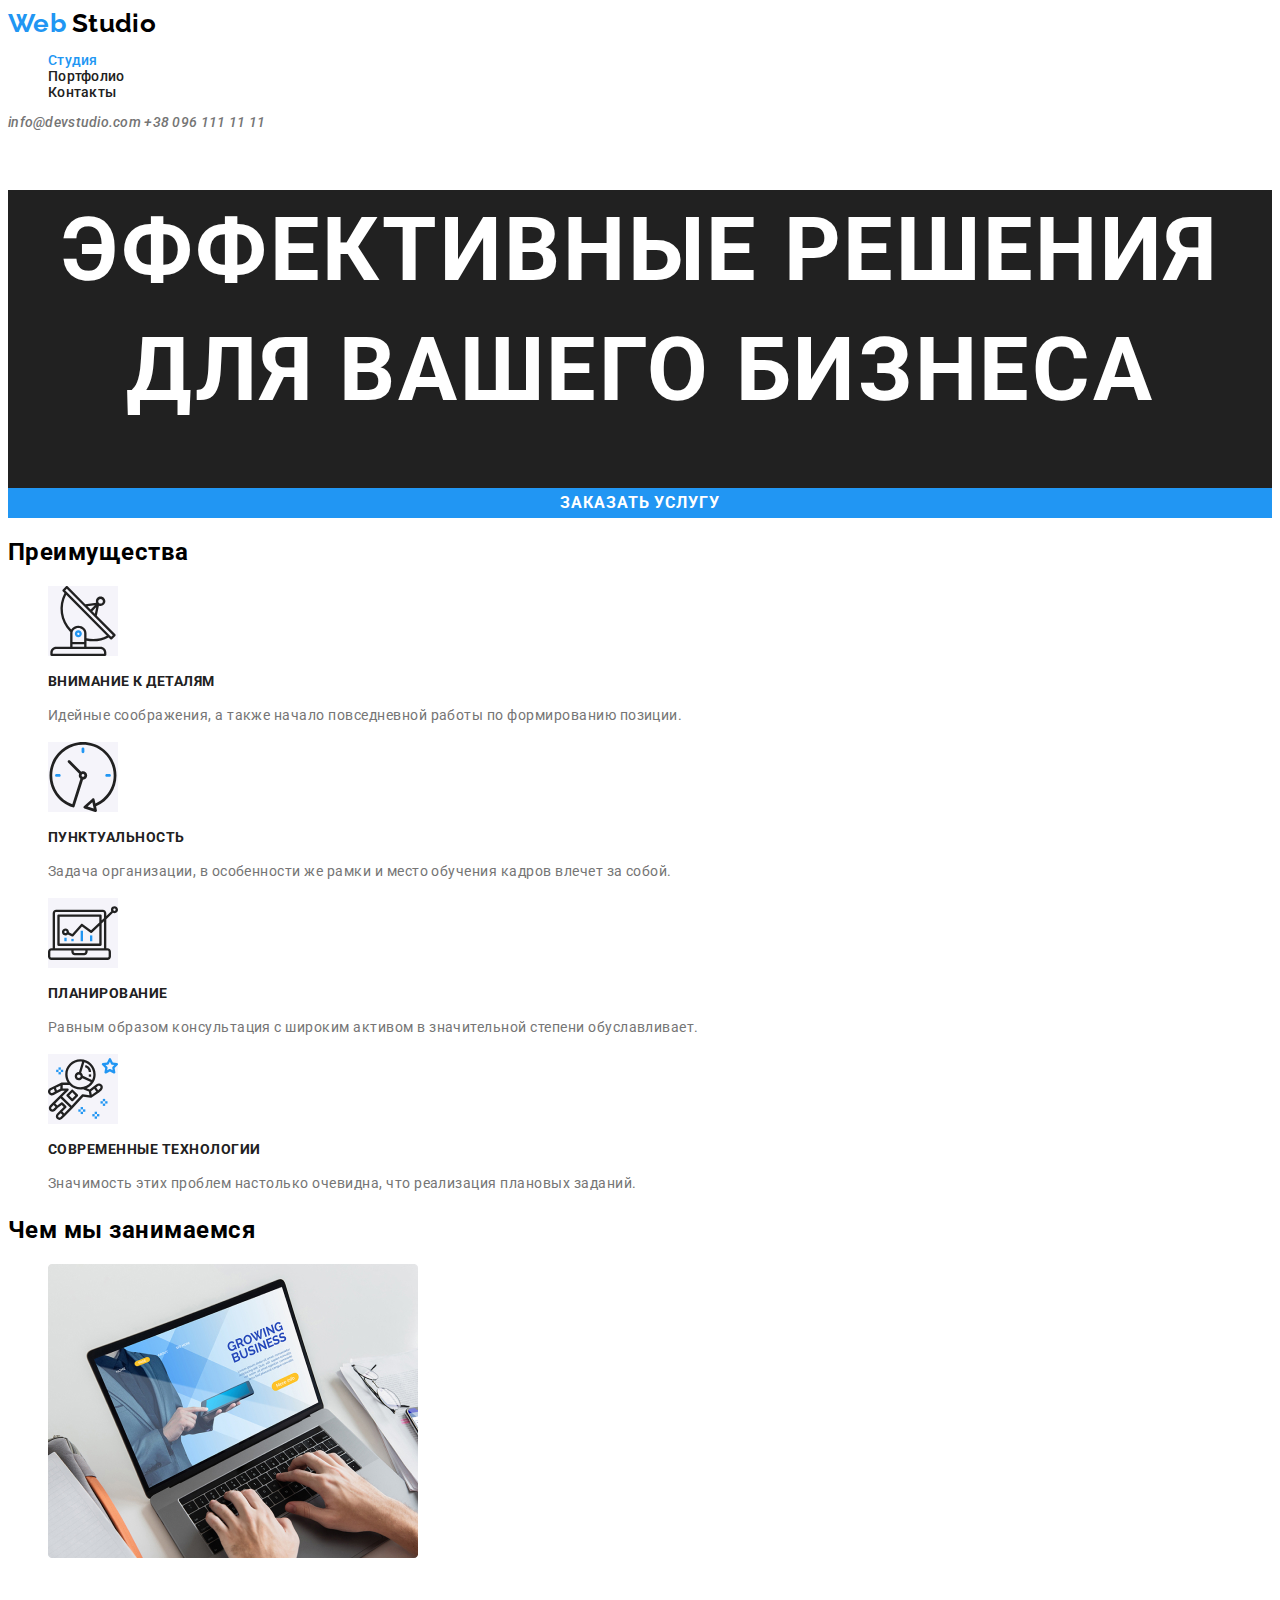
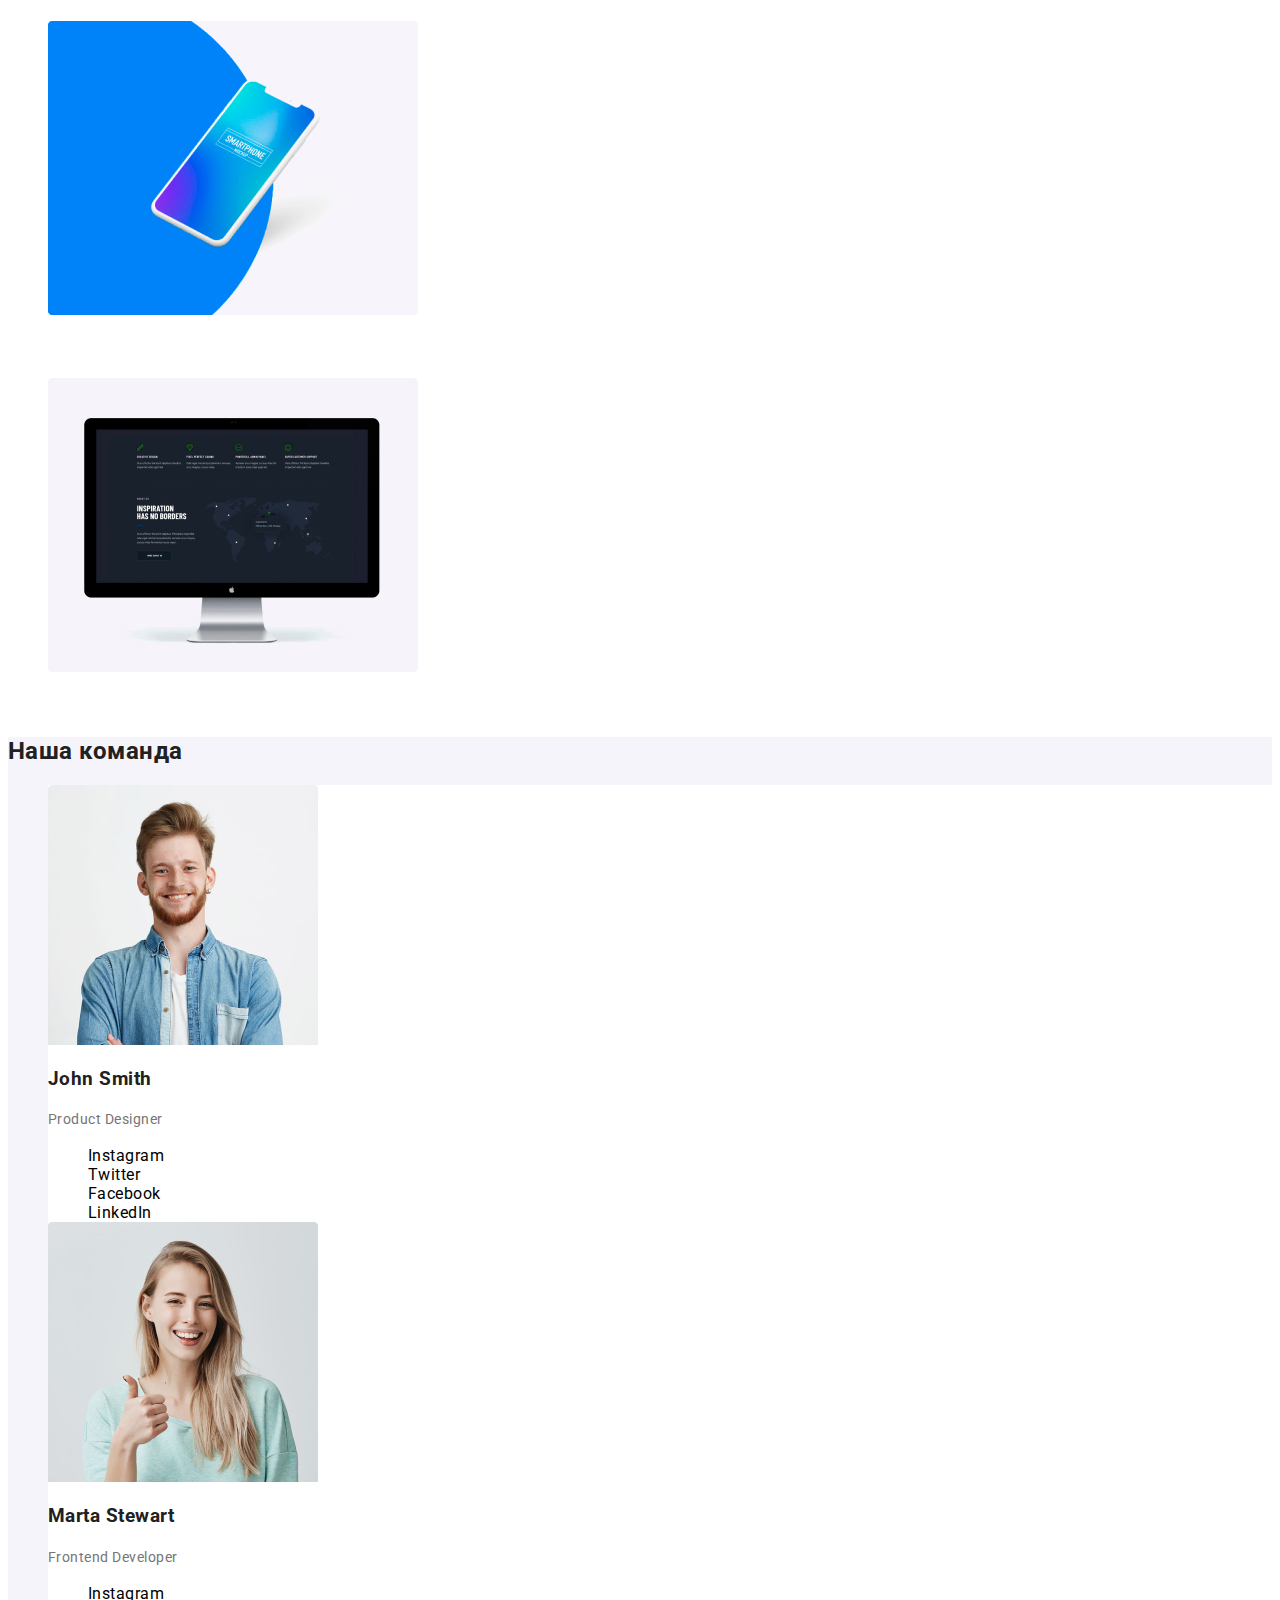
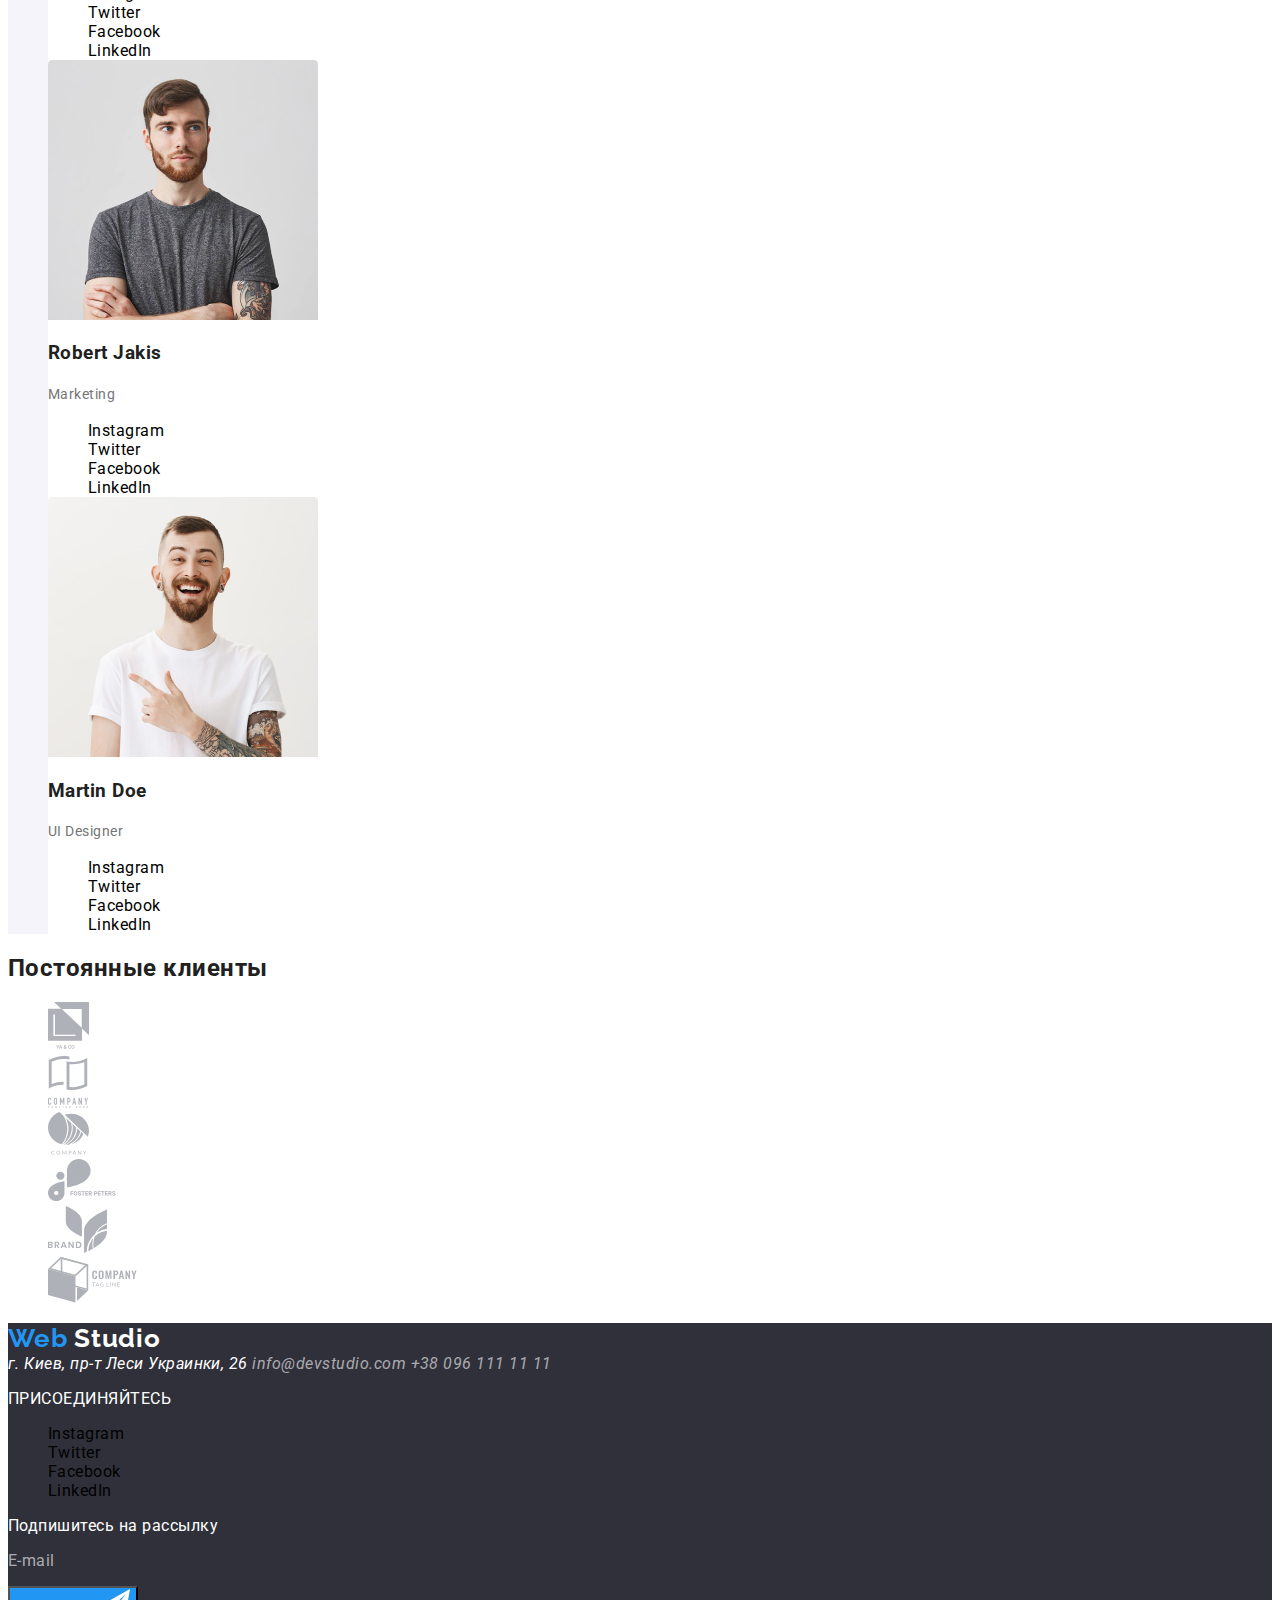
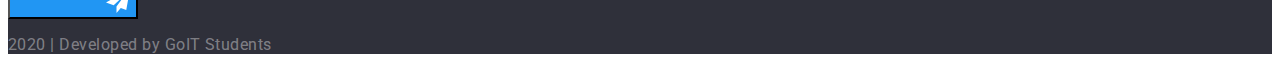
==== commit f6ee31b9: "Убирает hover на нижней кнопке" ====
--- a/index.html
+++ b/index.html
@@ -4,6 +4,10 @@
     <meta charset="UTF-8" />
     <meta name="viewport" content="width=device-width, initial-scale=1.0" />
     <title>Web Studio</title>
+    <link
+      href="https://fonts.googleapis.com/css2?family=Raleway&family=Roboto:wght@400;500;700;900&display=swap"
+      rel="stylesheet"
+    />
     <link rel="stylesheet" href="./css/styles.css" />
   </head>
   <body>
@@ -12,7 +16,7 @@
       <nav class="nav">
         <a class="logo" href="./index.html"><span>Web</span> Studio </a>
         <ul class="nav-list link">
-          <li><a href="./index.html">Студия</a></li>
+          <li><a class="nav current" href="./index.html">Студия</a></li>
           <li><a href="./portfolio.html">Портфолио</a></li>
           <li><a href="">Контакты</a></li>
         </ul>
@@ -25,8 +29,8 @@
     <main class="main">
       <!--Герой-->
       <section class="hero">
-        <h1>ЭФФЕКТИВНЫЕ РЕШЕНИЯ ДЛЯ ВАШЕГО БИЗНЕСА</h1>
-        <p class="button">Заказать услугу</p>
+        <h1>ЭФФЕКТИВНЫЕ РЕШЕНИЯ<br />ДЛЯ ВАШЕГО БИЗНЕСА</h1>
+        <p class="button-prim service">Заказать услугу</p>
       </section>
       <!--Преимущества-->
       <section class="section">
@@ -239,9 +243,10 @@
       <div class="white-title">
         <p>Подпишитесь на рассылку</p>
         <p class="adr-link">E-mail</p>
-        <a class="button" href=""
-          >Подписаться<img src="./images/icon-send.svg" alt="Иконка"
-        /></a>
+        <a class="button-sec" href=""
+          ><button type="button" class="folow">
+            Подписаться<img src="./images/icon-send.svg" alt="Иконка" /></button
+        ></a>
       </div>
       <p class="copy">2020 | Developed by GoIT Students</p>
     </footer>
--- a/css/styles.css
+++ b/css/styles.css
@@ -1,3 +1,6 @@
+/* Шрифты index: Raleway - 400, Roboto - 900, 700, 500, 400 */
+/* Шрифты portfolio: Raleway - 400, Roboto - 700, 500, 400 */
+
 :root {
   --primary-text-color: #757575;
   --title-text-color: #212121;
@@ -12,20 +15,64 @@
   list-style: none;
 }
 
-.logo {
-  font-size: 26px;
-  line-height: 31px;
-  color: #000000;
+/* Header */
+header {
+  letter-spacing: 0.02em;
+  font-weight: 500;
+  font-size: 14px;
+  line-height: 1.14;
 }
 
-/* преимущ. и команда */
+/* Logo */
+.logo {
+  color: #000000;
+  font-family: Raleway, sans-serif;
+  font-weight: 700;
+  font-size: 26px;
+  line-height: 1.2;
+}
+
+/* Hero */
+.hero {
+  font-weight: 900;
+  font-size: 44px;
+  line-height: 1.36;
+  text-align: center;
+  letter-spacing: 0.06em;
+  text-transform: uppercase;
+  /* ЗАМЕНИТЬ НА ФОН */
+  background-color: #212121;
+}
+
+.button-prim.service {
+  font-weight: 700;
+  font-size: 16px;
+  line-height: 1.88;
+}
+
+/* преимущества, команда, фильтр */
 .section-img,
 .team,
-.filter-item {
+button {
   background-color: var(--secondary-bg-color);
+  font-family: inherit;
 }
 
-/* всё цветом акцента */
+.subtitle {
+  font-weight: bold;
+  font-size: 14px;
+  line-height: 1.14;
+  text-transform: uppercase;
+}
+
+.section-text {
+  font-weight: 400;
+  font-size: 14px;
+  line-height: 1.71;
+}
+
+/* всё, что с цветом акцента */
+.nav.current,
 .logo span,
 .link a:hover,
 .link a:focus,
@@ -36,8 +83,9 @@
 .soc-link:focus,
 .clients a:hover,
 .clients a:focus,
-.filter-item:hover,
-.filter-item:focus {
+button:hover,
+.button-sec .folow:not(:hover),
+button:focus {
   color: var(--accent-color);
 }
 
@@ -48,20 +96,22 @@
 }
 
 /* основной фон */
-main,
+body,
 .team-card {
   background-color: var(--primary-white-color);
+  font-family: Roboto, sans-serif;
+  letter-spacing: 0.03em;
 }
 
-/* вторичный фон */
-.footer .logo,
+/* Белые заголовки */
+footer .logo,
 .hero,
 .white-title,
 .address {
   color: var(--primary-white-color);
 }
 
-/* заголовки */
+/* Черные заголовки */
 .nav-list a,
 .section-title,
 .subtitle,
@@ -78,6 +128,7 @@
 
 .footer {
   background-color: #2f303a;
+  letter-spacing: 0.03em;
 }
 
 /* права */
@@ -86,7 +137,14 @@
 }
 
 /* button */
-.button {
+.button-prim,
+.button-sec .folow {
   color: var(--primary-white-color);
   background-color: var(--accent-color);
+  letter-spacing: 0.06em;
 }
+
+/* все ссылки */
+a {
+  text-decoration: none;
+}
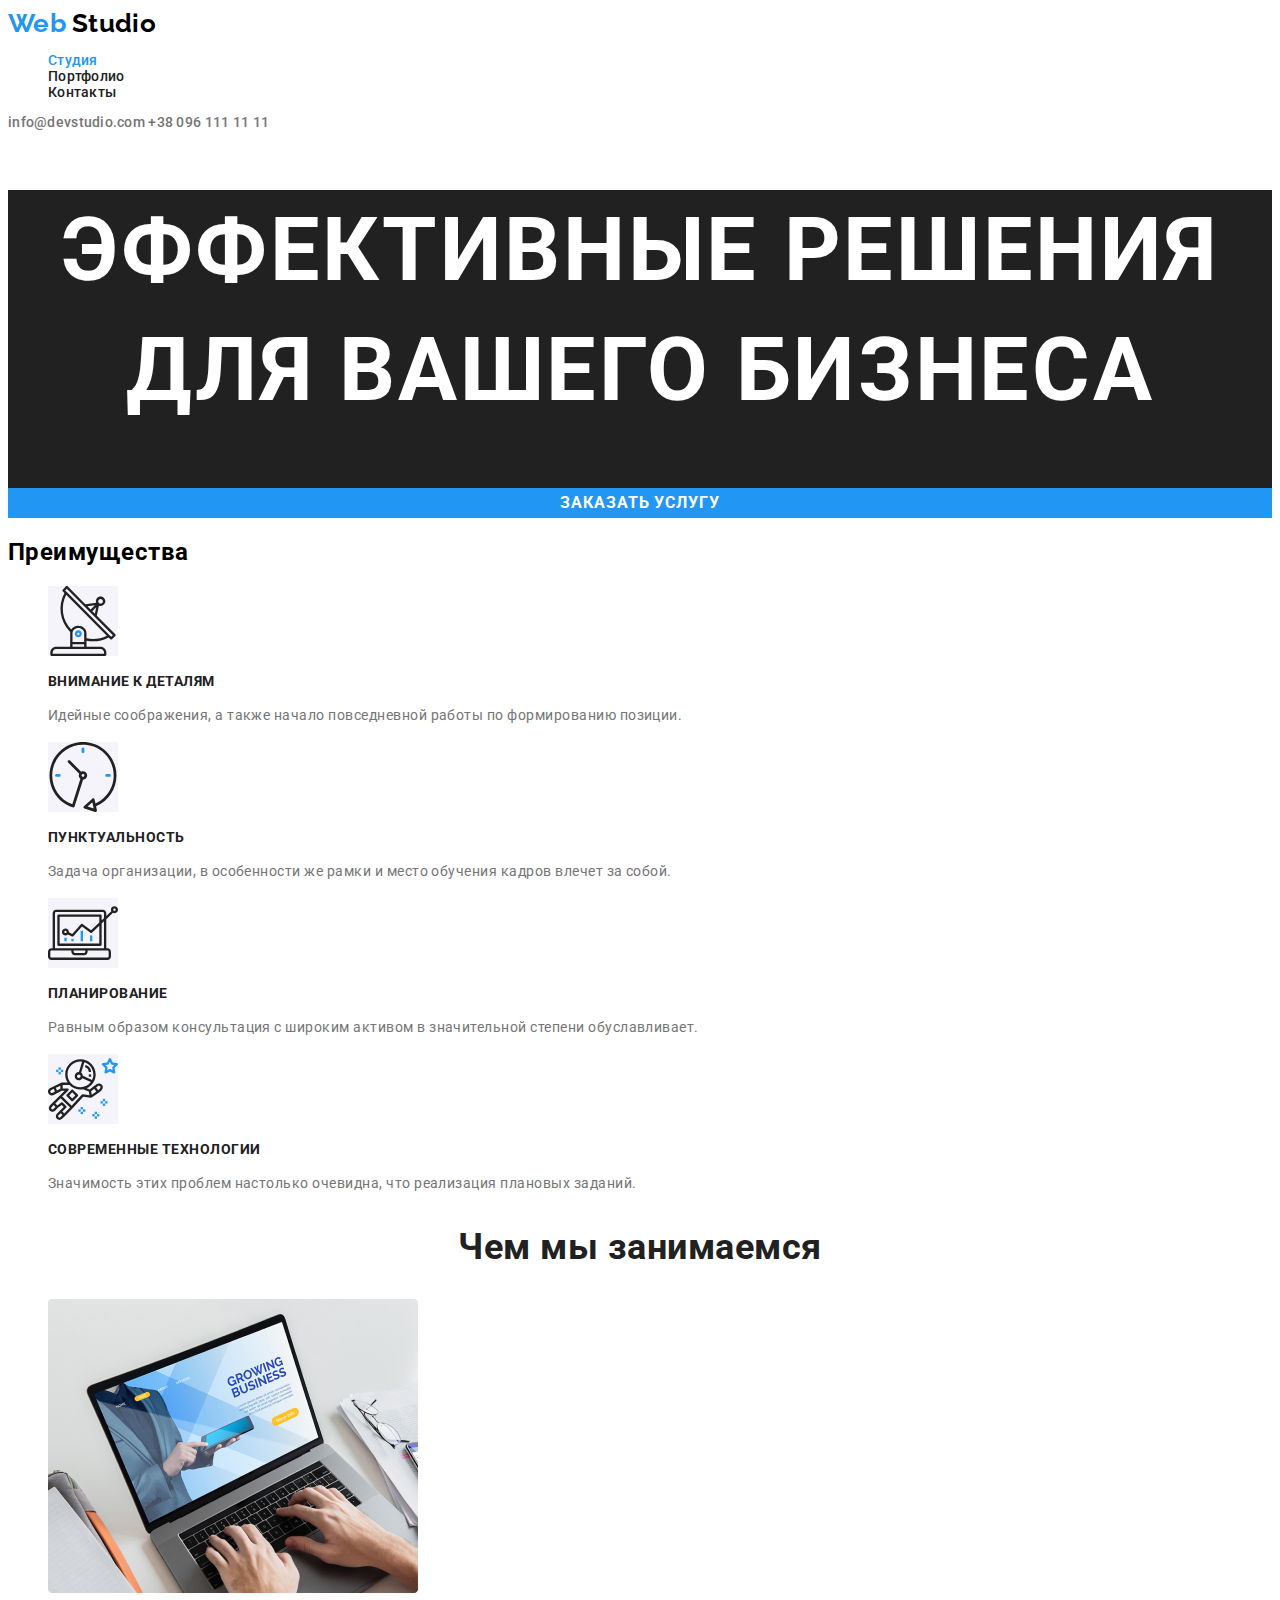
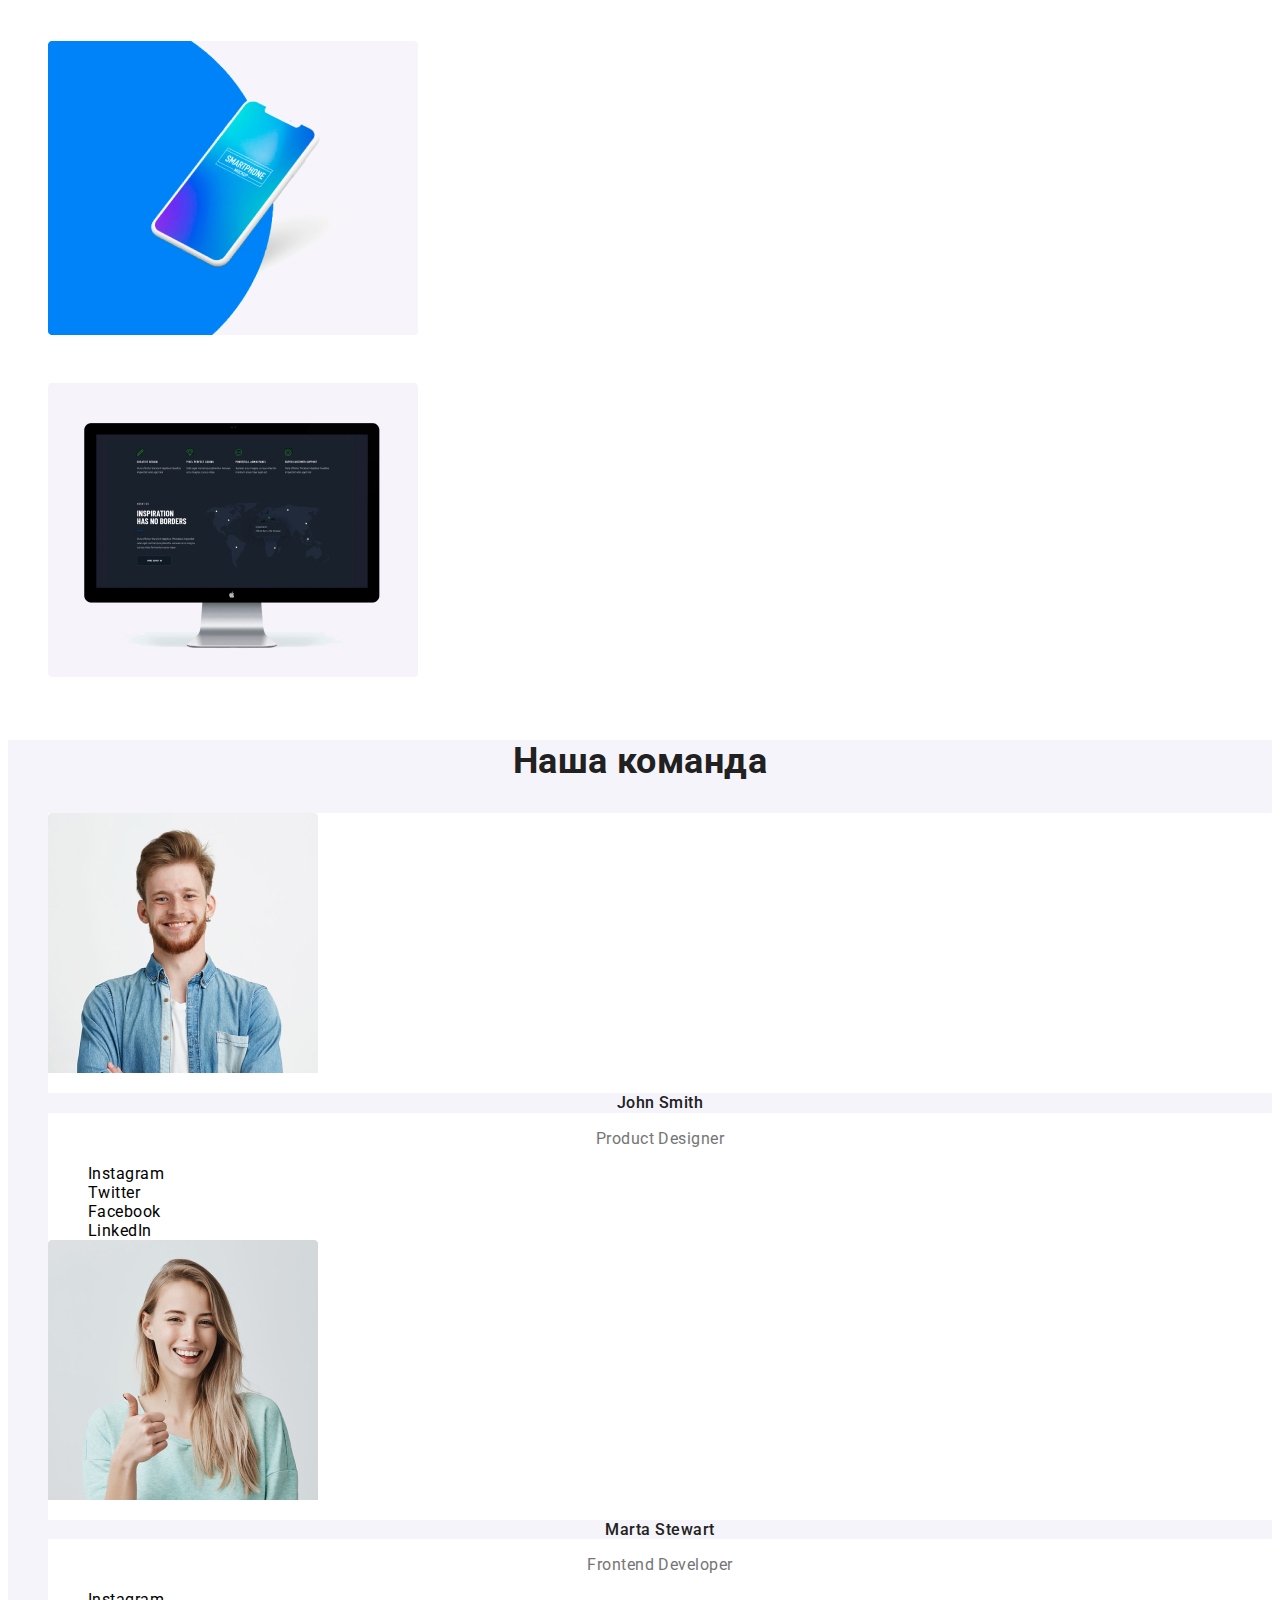
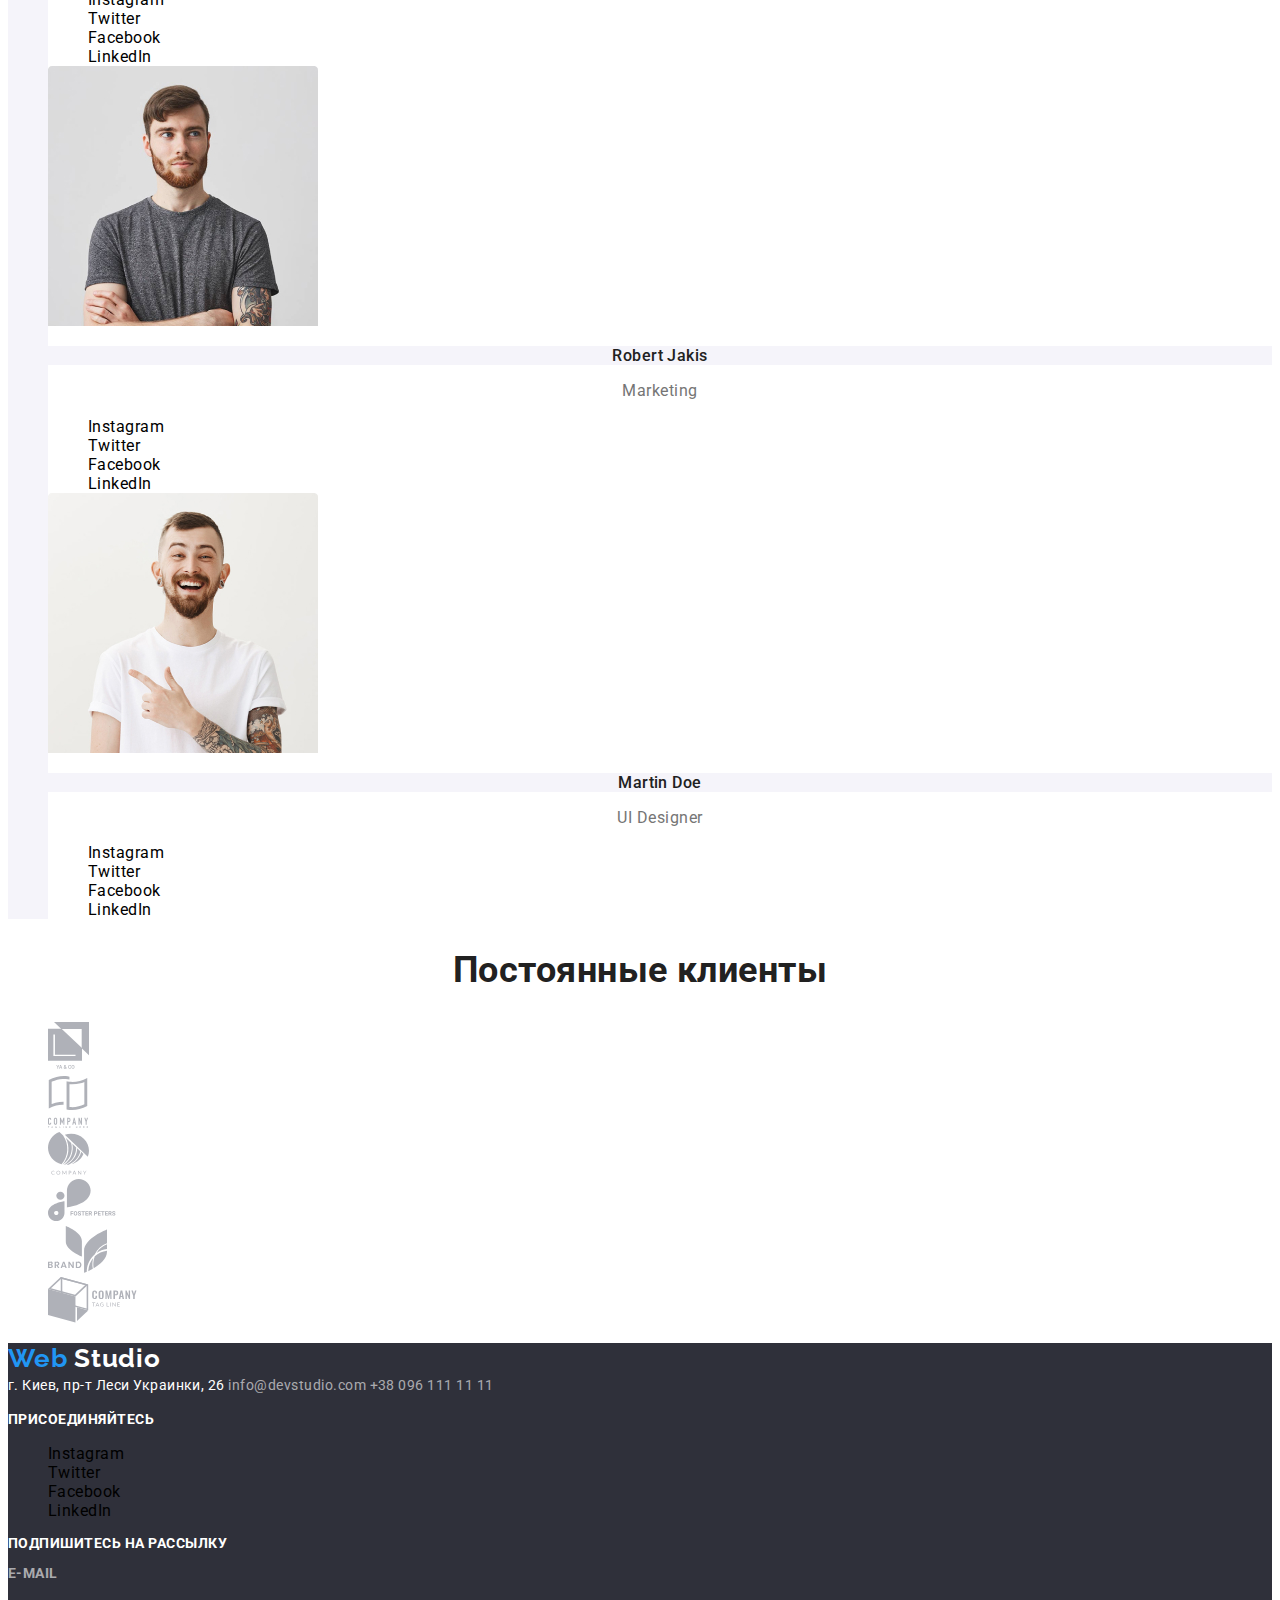
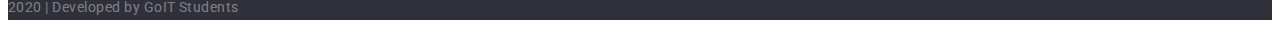
==== commit be3a7f8d: "Добавляет оформление в index" ====
--- a/index.html
+++ b/index.html
@@ -80,8 +80,8 @@
         </ul>
       </section>
       <!--Чем мы занимаемся?-->
-      <section class="section">
-        <h2>Чем мы занимаемся</h2>
+      <section class="section work">
+        <h2 class="section-title">Чем мы занимаемся</h2>
         <ul>
           <li>
             <img src="./images/desktop.jpg" width="370" alt="Ноутбук" />
@@ -99,12 +99,12 @@
       </section>
       <!--Команда-->
       <section class="team">
-        <h2 class="team-title">Наша команда</h2>
+        <h2 class="section-title">Наша команда</h2>
         <ul>
           <li class="team-card">
             <img src="./images/john.jpg" width="270" alt="Фото Джона Смитта" />
-            <h3 class="team-name">John Smith</h3>
-            <p class="section-text">Product Designer</p>
+            <h3 class="team name">John Smith</h3>
+            <p class="section-text name">Product Designer</p>
             <ul class="social-links">
               <li class="soc-link">
                 <a href="" aria-label="Ссылка на Facebook"></a>Instagram
@@ -122,8 +122,8 @@
           </li>
           <li class="team-card">
             <img src="./images/marta.jpg" width="270" alt="Фото Марты Стюарт" />
-            <h3 class="team-name">Marta Stewart</h3>
-            <p class="section-text">Frontend Developer</p>
+            <h3 class="team name">Marta Stewart</h3>
+            <p class="section-text name">Frontend Developer</p>
             <ul class="social-links">
               <li class="soc-link">
                 <a href="" aria-label="Ссылка на Facebook"></a>Instagram
@@ -145,8 +145,8 @@
               width="270"
               alt="Фото Роберта Джекиса"
             />
-            <h3 class="team-name">Robert Jakis</h3>
-            <p class="section-text">Marketing</p>
+            <h3 class="team name">Robert Jakis</h3>
+            <p class="section-text name">Marketing</p>
             <ul class="social-links">
               <li class="soc-link">
                 <a href="" aria-label="Ссылка на Facebook"></a>Instagram
@@ -164,8 +164,8 @@
           </li>
           <li class="team-card">
             <img src="./images/martin.jpg" width="270" alt="Фото Мартина Доэ" />
-            <h3 class="team-name">Martin Doe</h3>
-            <p class="section-text">UI Designer</p>
+            <h3 class="team name">Martin Doe</h3>
+            <p class="section-text name">UI Designer</p>
             <ul class="social-links">
               <li class="soc-link">
                 <a href="" aria-label="Ссылка на Facebook"></a>Instagram
@@ -243,10 +243,11 @@
       <div class="white-title">
         <p>Подпишитесь на рассылку</p>
         <p class="adr-link">E-mail</p>
-        <a class="button-sec" href=""
-          ><button type="button" class="folow">
-            Подписаться<img src="./images/icon-send.svg" alt="Иконка" /></button
-        ></a>
+        <!-- <button type="button" class="folow">
+          Подписаться<a class="button-sec" href=""
+            ><img src="./images/icon-send.svg" alt="Иконка"
+          /></a>
+        </button> -->
       </div>
       <p class="copy">2020 | Developed by GoIT Students</p>
     </footer>
--- a/css/styles.css
+++ b/css/styles.css
@@ -84,8 +84,8 @@
 .clients a:hover,
 .clients a:focus,
 button:hover,
-.button-sec .folow:not(:hover),
-button:focus {
+button:focus,
+.folow:not(:hover) {
   color: var(--accent-color);
 }
 
@@ -93,6 +93,7 @@
 .nav-adr a,
 .section-text {
   color: var(--primary-text-color);
+  font-style: normal;
 }
 
 /* основной фон */
@@ -111,17 +112,53 @@
   color: var(--primary-white-color);
 }
 
+/* Чем мы занимаемся? */
+.work .white-title {
+  font-weight: 700;
+  font-size: 14px;
+  line-height: 1.14;
+  text-align: center;
+  text-transform: uppercase;
+}
+
 /* Черные заголовки */
 .nav-list a,
 .section-title,
 .subtitle,
-.team-title,
-.team-name,
+.name,
 .filter-list {
   color: var(--title-text-color);
 }
 
+.section-title {
+  font-weight: 700;
+  font-size: 36px;
+  line-height: 1.2;
+  text-align: center;
+}
+
+/* Team */
+.name {
+  font-weight: 500;
+  font-size: 16px;
+  line-height: 1.2;
+  text-align: center;
+}
+
+.section-text.name {
+  font-weight: 400;
+  color: var(--primary-text-color);
+}
+
 /* адрес в футере */
+.address,
+.copy {
+  font-weight: 400;
+  font-size: 14px;
+  line-height: 1.71;
+  font-style: normal;
+}
+
 .adr-link {
   color: rgba(255, 255, 255, 0.6);
 }
@@ -129,6 +166,13 @@
 .footer {
   background-color: #2f303a;
   letter-spacing: 0.03em;
+}
+
+.footer .white-title {
+  font-weight: 700;
+  font-size: 14px;
+  line-height: 1.14;
+  text-transform: uppercase;
 }
 
 /* права */
